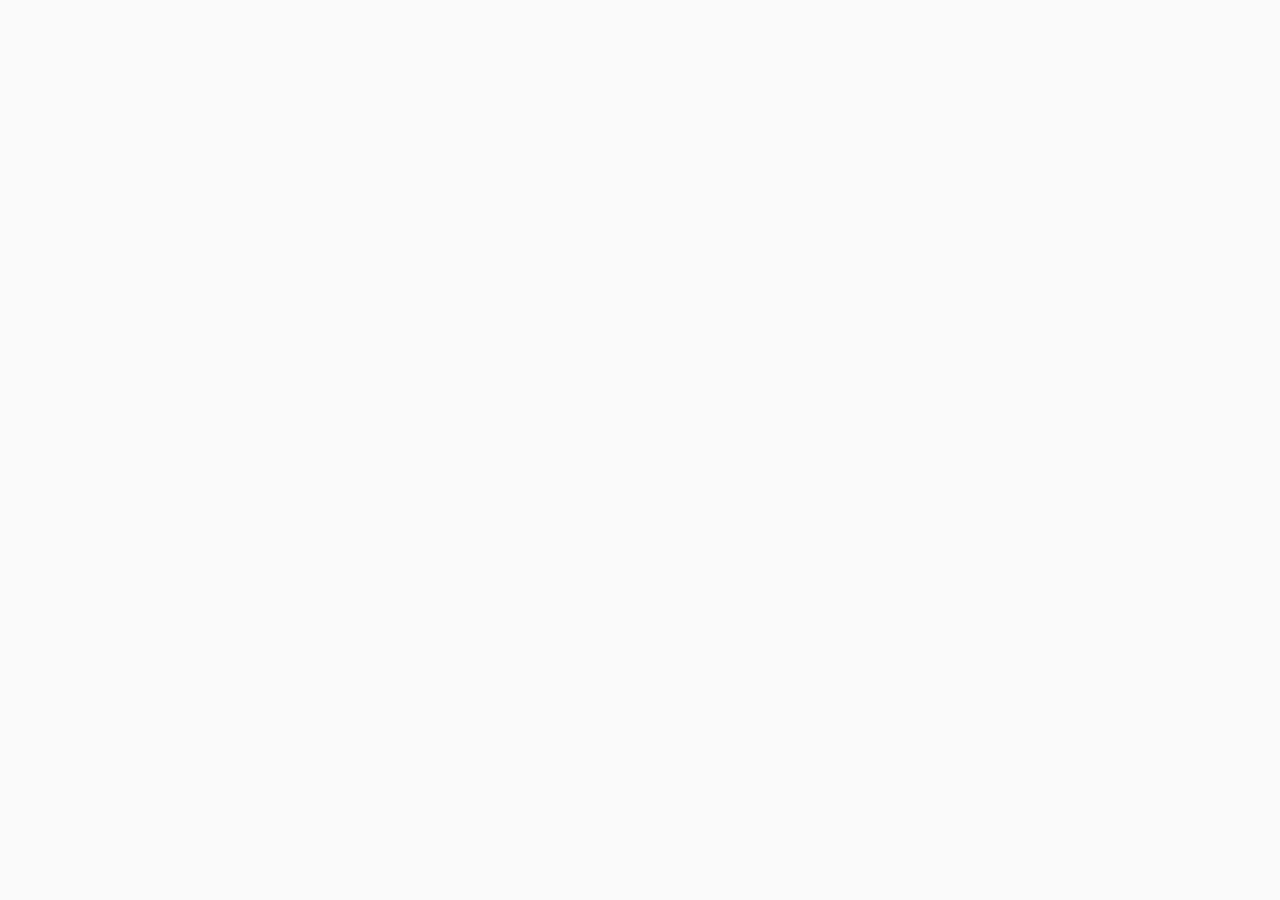
==== index.html @ 14405b1c "Update index.html" ====
<!DOCTYPE html>
<html lang="en">
<head>
    <meta charset="UTF-8">
    <meta name="viewport" content="width=device-width, initial-scale=1.0">
    <title>Document</title>
    <link rel="stylesheet" href="style.css">
</head>
<body>
    <div class="container" id="postContainer">
    </div>
    <script src="script.js"></script>

  
 </body>
</html>
---- style.css ----
body {
    font-family: Arial, sans-serif;
    background-color: #fafafa;
    margin: 0;
    padding: 0;
    display: flex;
    justify-content: center;
}

.container {
    width: 600px;
    margin-top: 20px;
}

.post {
    background-color: #fff;
    border: 1px solid #dbdbdb;
    margin-bottom: 20px;
    border-radius: 3px;
    overflow: hidden;
}

.post img {
    width: 100%;
    height: auto;
}

.post .description {
    padding: 10px;
}

.post .actions {
    display: flex;
    justify-content: space-between;
    padding: 10px;
    border-top: 1px solid #dbdbdb;
}

.post .actions .likes{
    cursor: pointer;
}
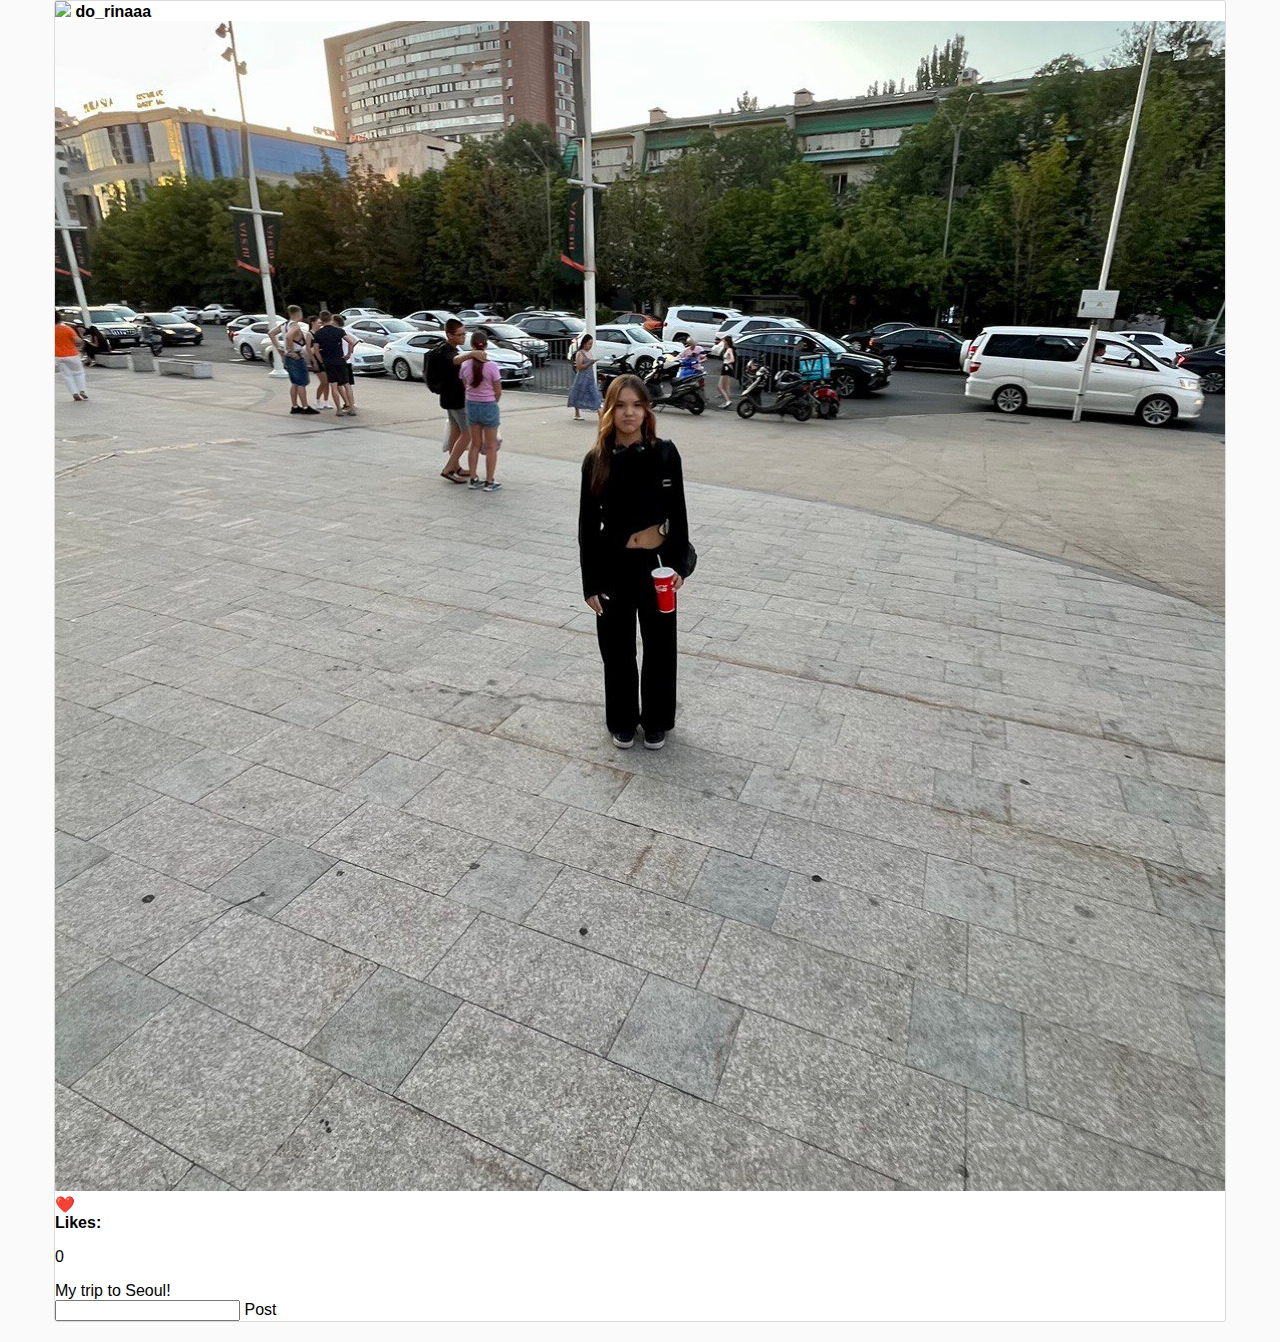
==== commit 0967ae55: "Update index.html" ====
--- a/index.html
+++ b/index.html
@@ -1,18 +1,41 @@
+<!DOCTYPE html> 
+<html lang="en"> 
+<head> 
+    <meta charset="UTF-8"> 
+    <meta name="viewport" content="width=device-width, initial-scale=1.0"> 
+    <title>Document</title> 
+    <link rel="stylesheet" href="style.css"> 
+</head> 
+<body> 
 
+    <section id="posts"> 
+        <div id="postsBox"> 
+            <div id="firstPost" class="post"> 
+                <div class="avaBox"> 
+                    <img id="imgpost" class="ava" src="ava.jpg"> 
+                    <b>do_rinaaa</b> 
+                </div> 
+                <img class="img" src="dasha.jpg"> 
+                 <div class="mtb"> 
+                <a onclick="likes()" class="btn">❤️</a> 
+                <div class="likes">                    
+                    <b class="like"> Likes: </b>
+                    <p id="likeCount">0</p>
+                </div>
+                </div>
 
-<!DOCTYPE html>
-<html lang="en">
-<head>
-    <meta charset="UTF-8">
-    <meta name="viewport" content="width=device-width, initial-scale=1.0">
-    <title>Document</title>
-    <link rel="stylesheet" href="style.css">
-</head>
-<body>
-    <div class="container" id="postContainer">
-    </div>
-    <script src="script.js"></script>
+                <div> 
+                    My trip to Seoul! 
+                </div> 
+                <div class="com">
+                   <input id="comInput" class="fade-in"> 
+                   <c onclick="addComment()" class="btn">Post</c>
+                  
+                </div>
 
-  
- </body>
+            </div>     
+        </div> 
+    </section> 
+    <script src="script.js"></script> 
+</body> 
 </html>
--- a/style.css
+++ b/style.css
@@ -7,10 +7,12 @@
     justify-content: center;
 }
 
+
 .container {
     width: 600px;
     margin-top: 20px;
 }
+
 
 .post {
     background-color: #fff;
@@ -20,14 +22,17 @@
     overflow: hidden;
 }
 
+
 .post img {
     width: 100%;
     height: auto;
 }
 
+
 .post .description {
     padding: 10px;
 }
+
 
 .post .actions {
     display: flex;
@@ -36,6 +41,8 @@
     border-top: 1px solid #dbdbdb;
 }
 
+
 .post .actions .likes{
     cursor: pointer;
 }
+
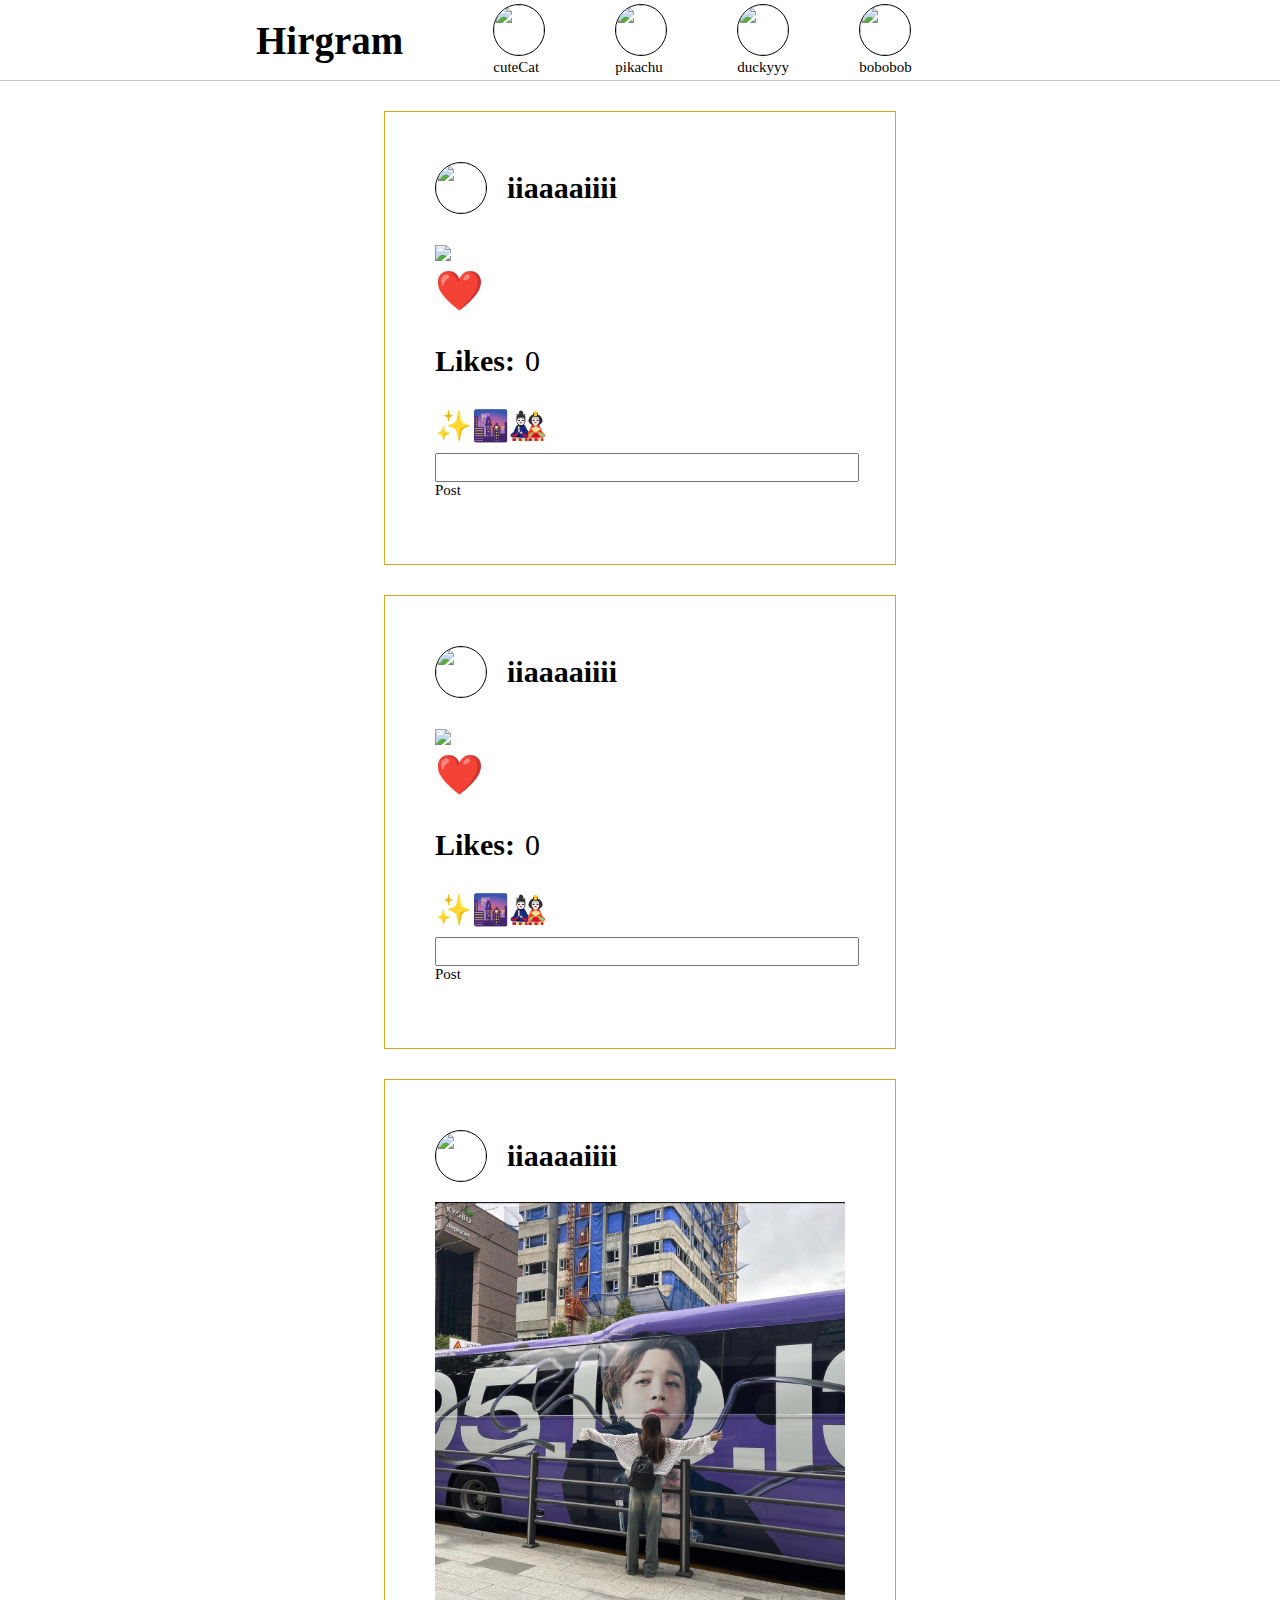
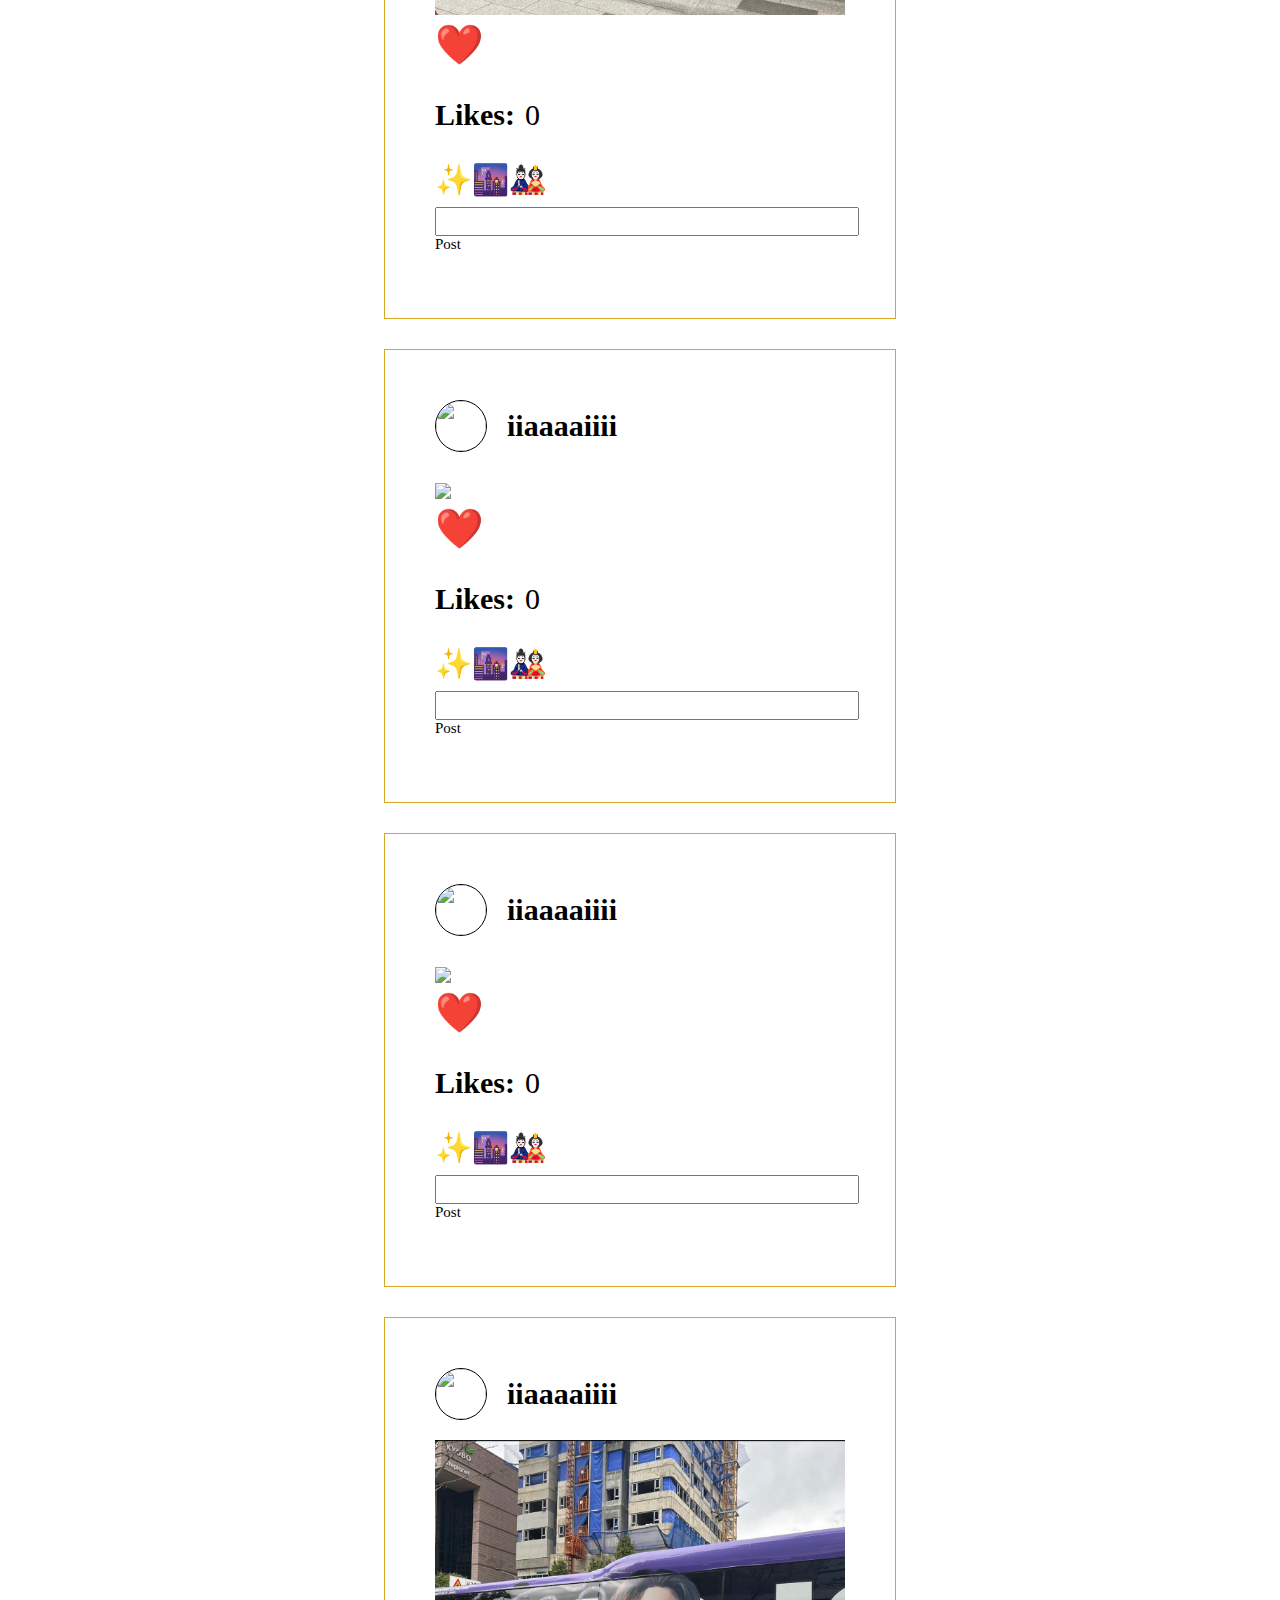
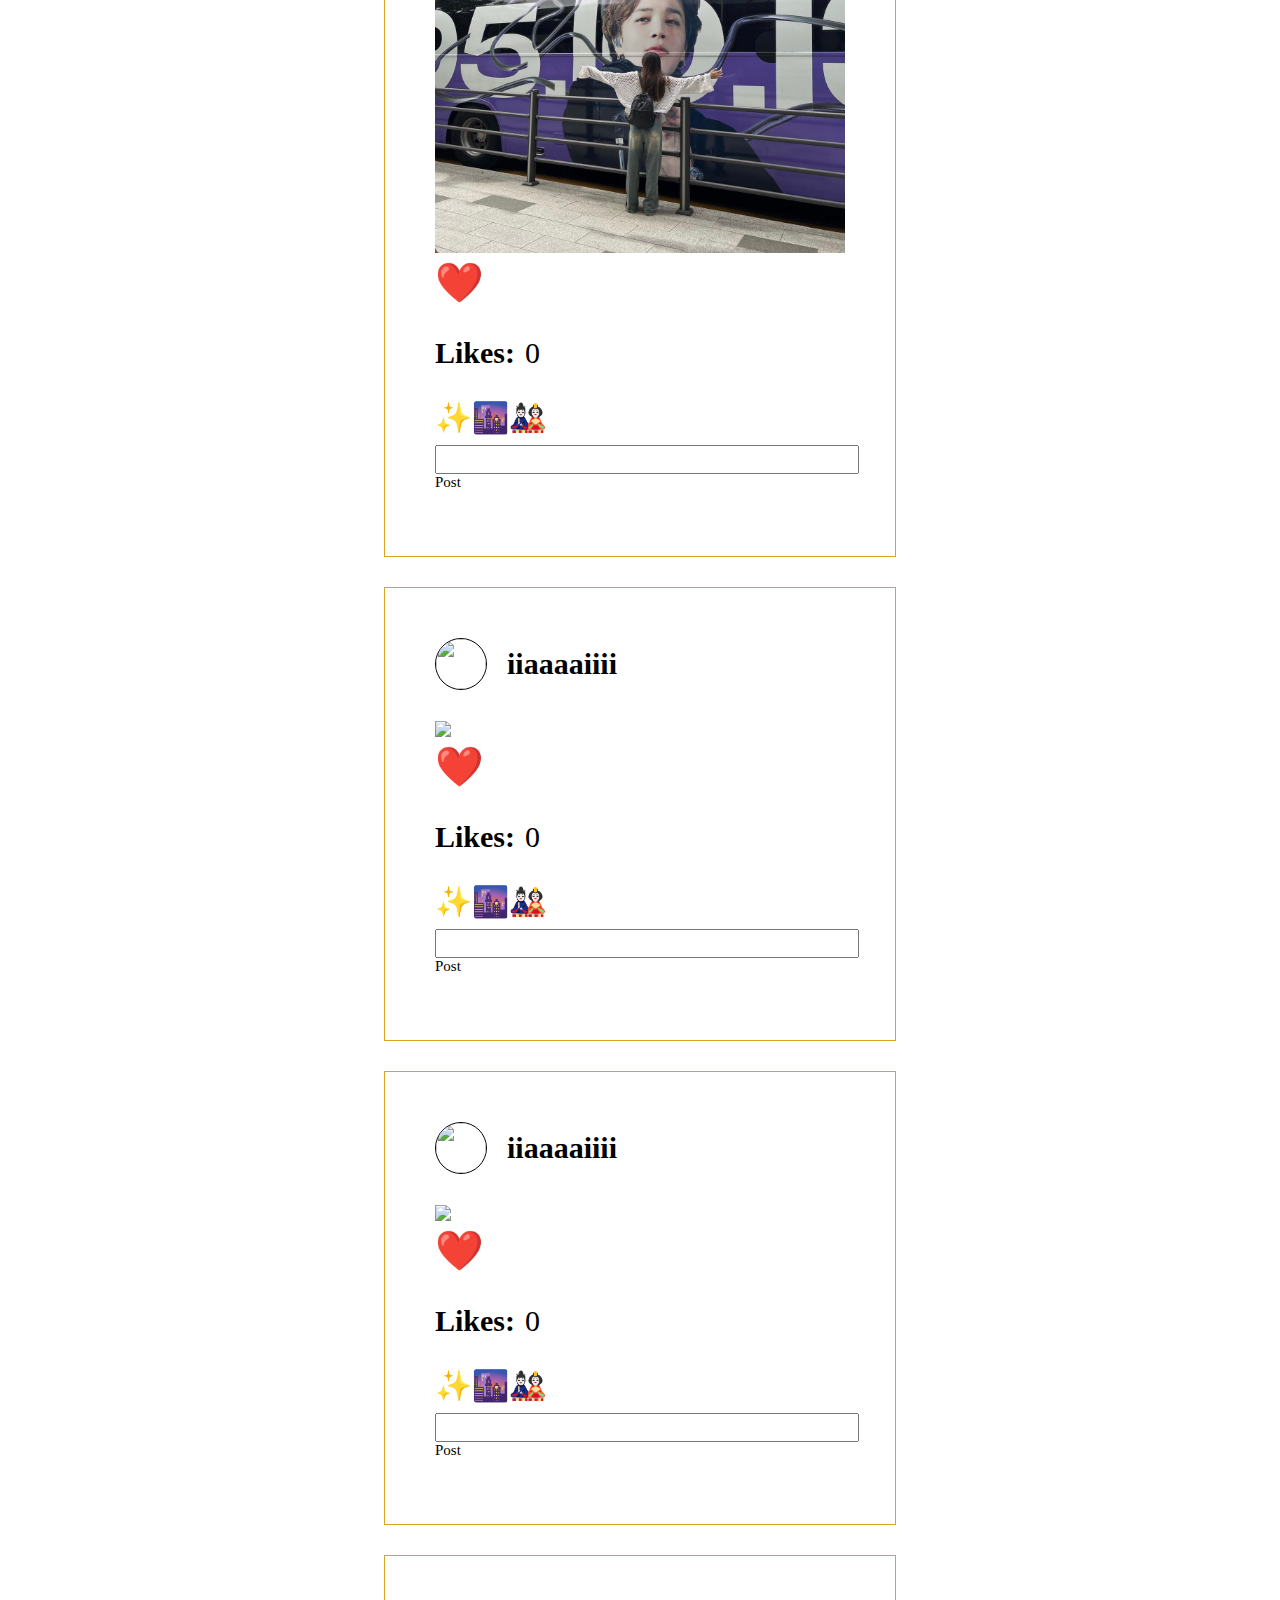
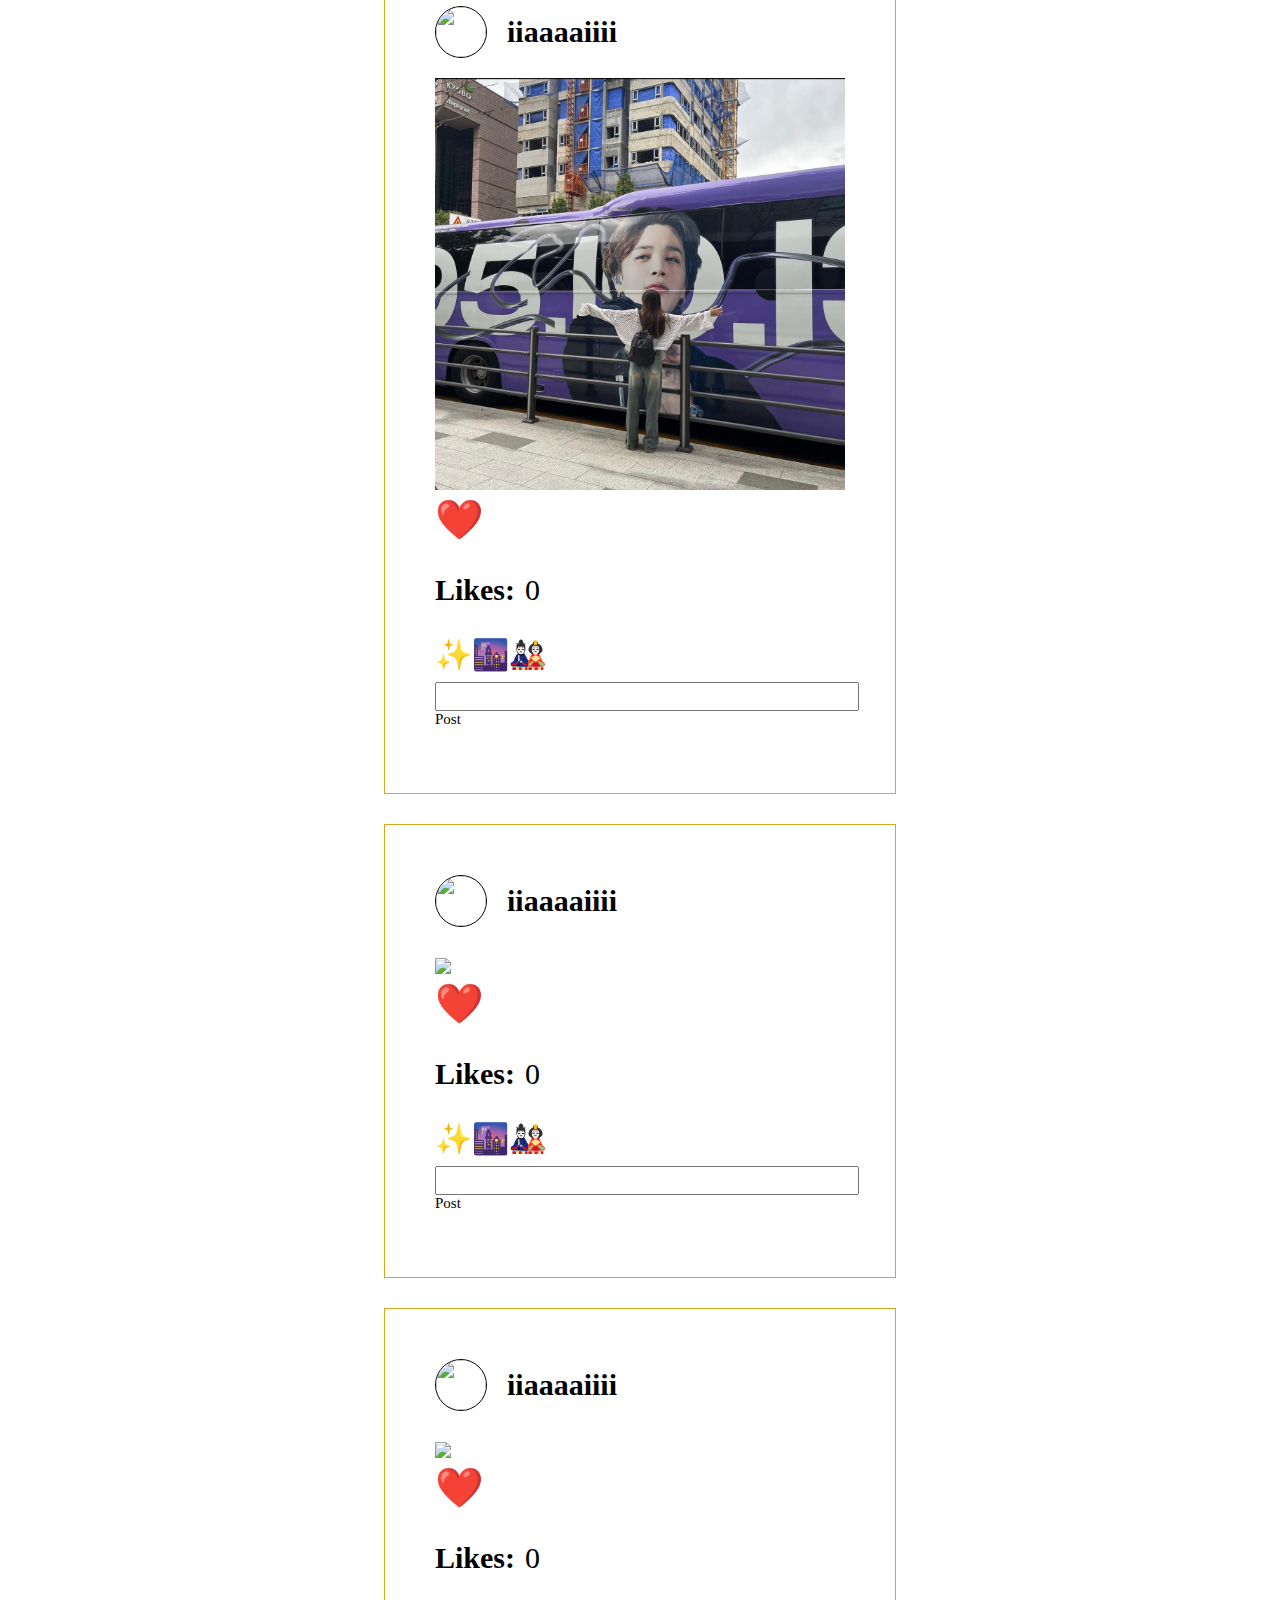
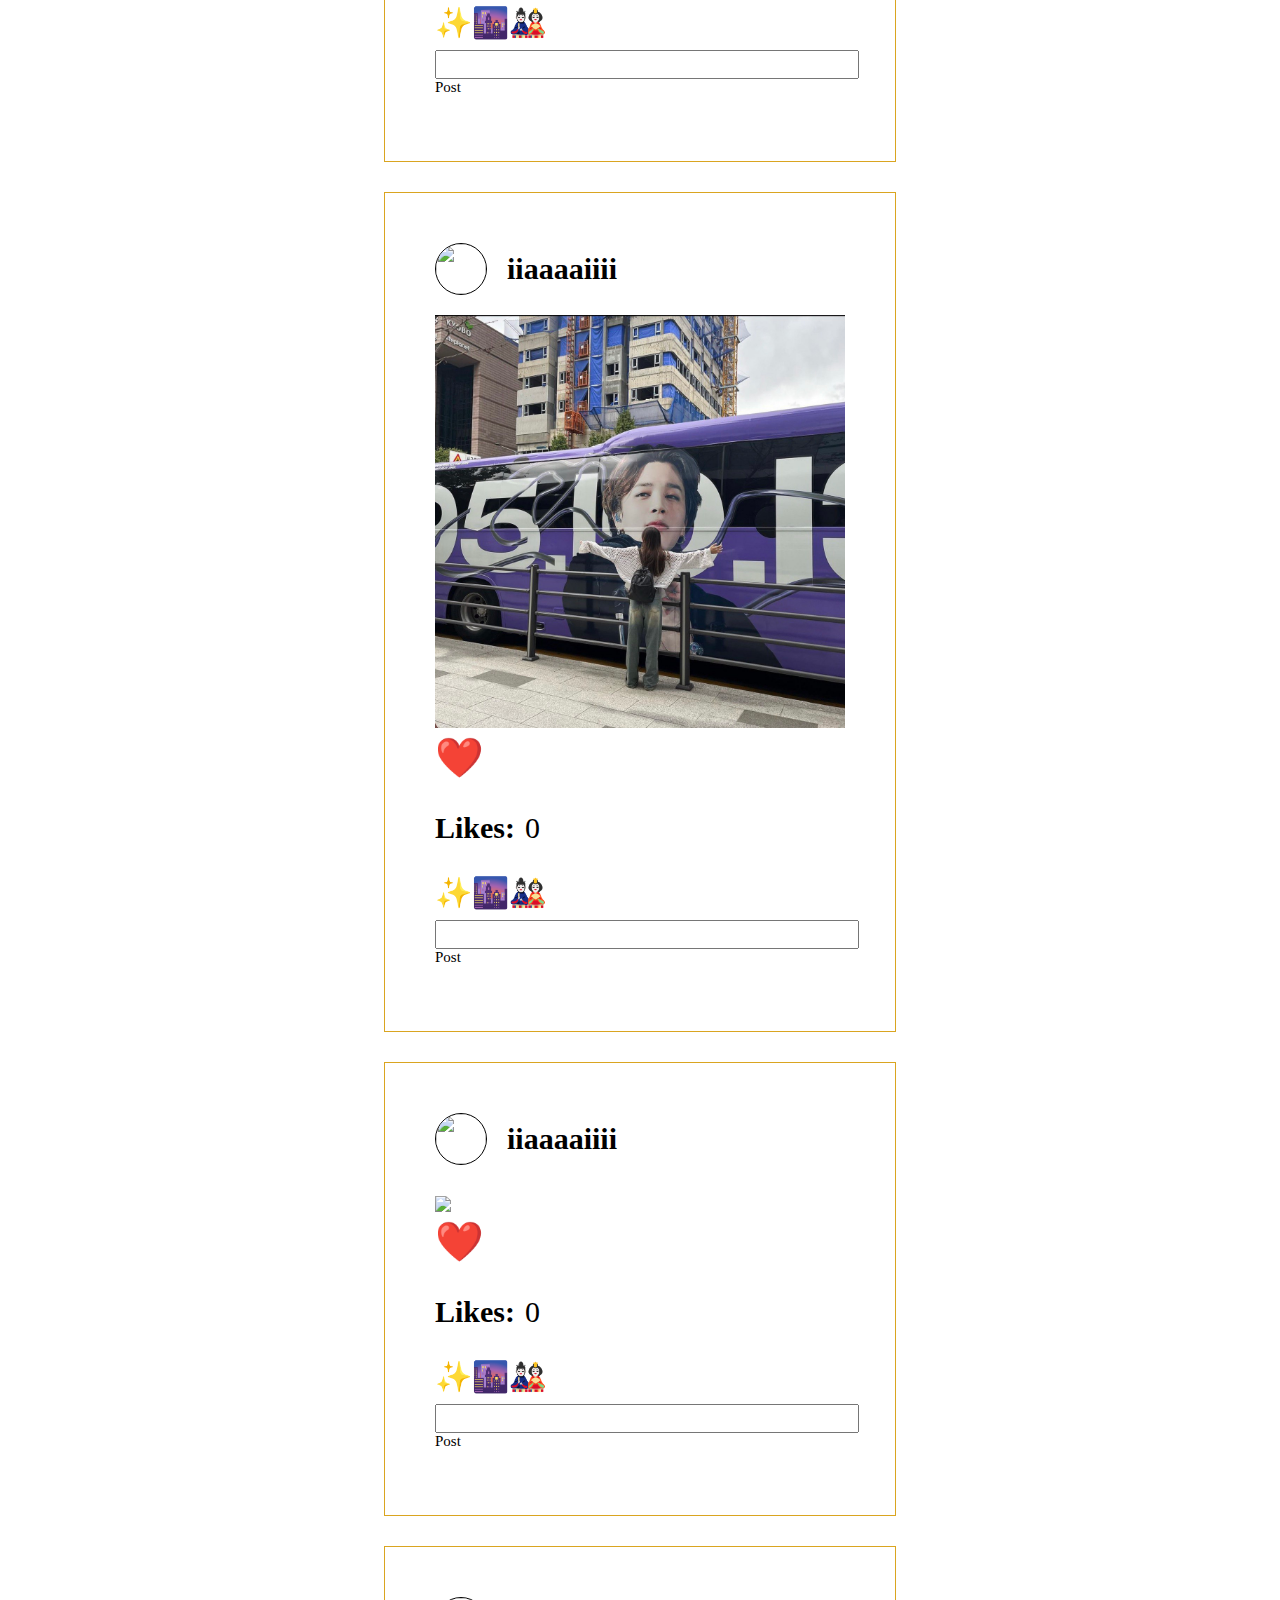
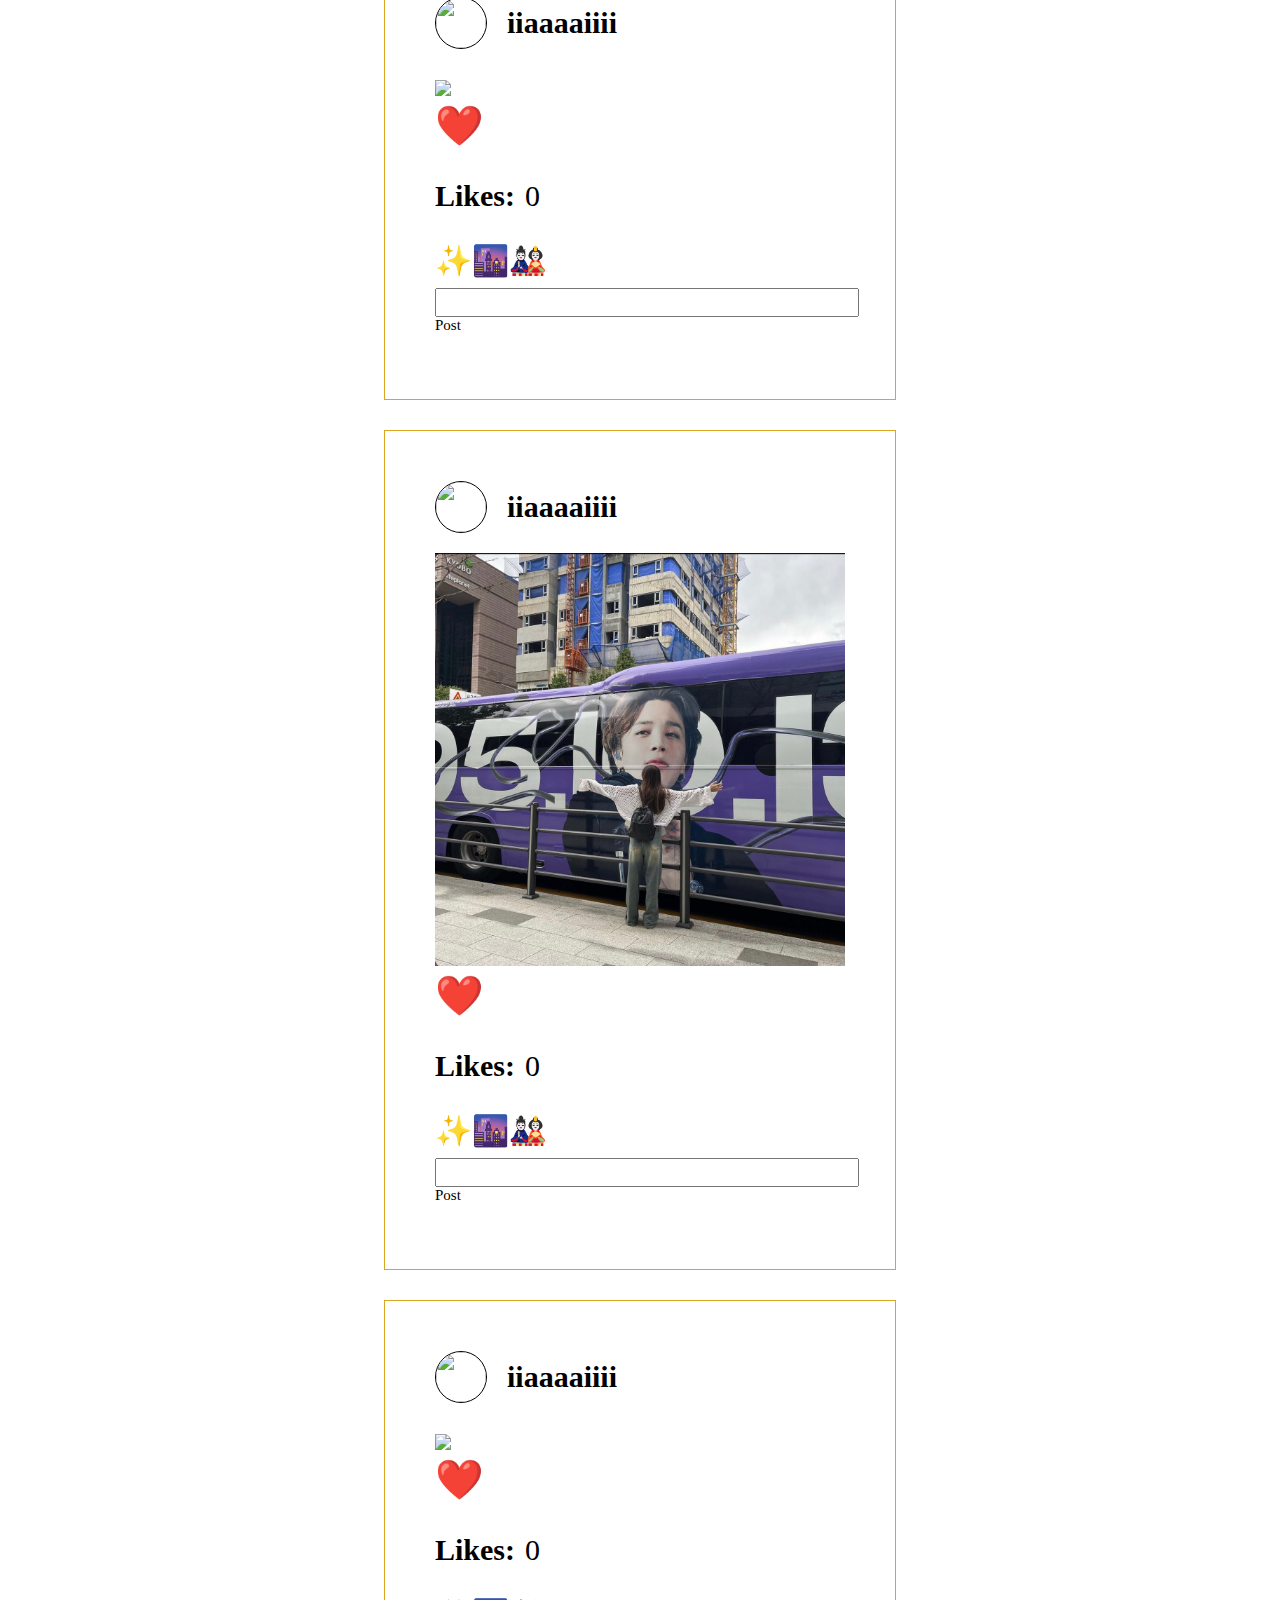
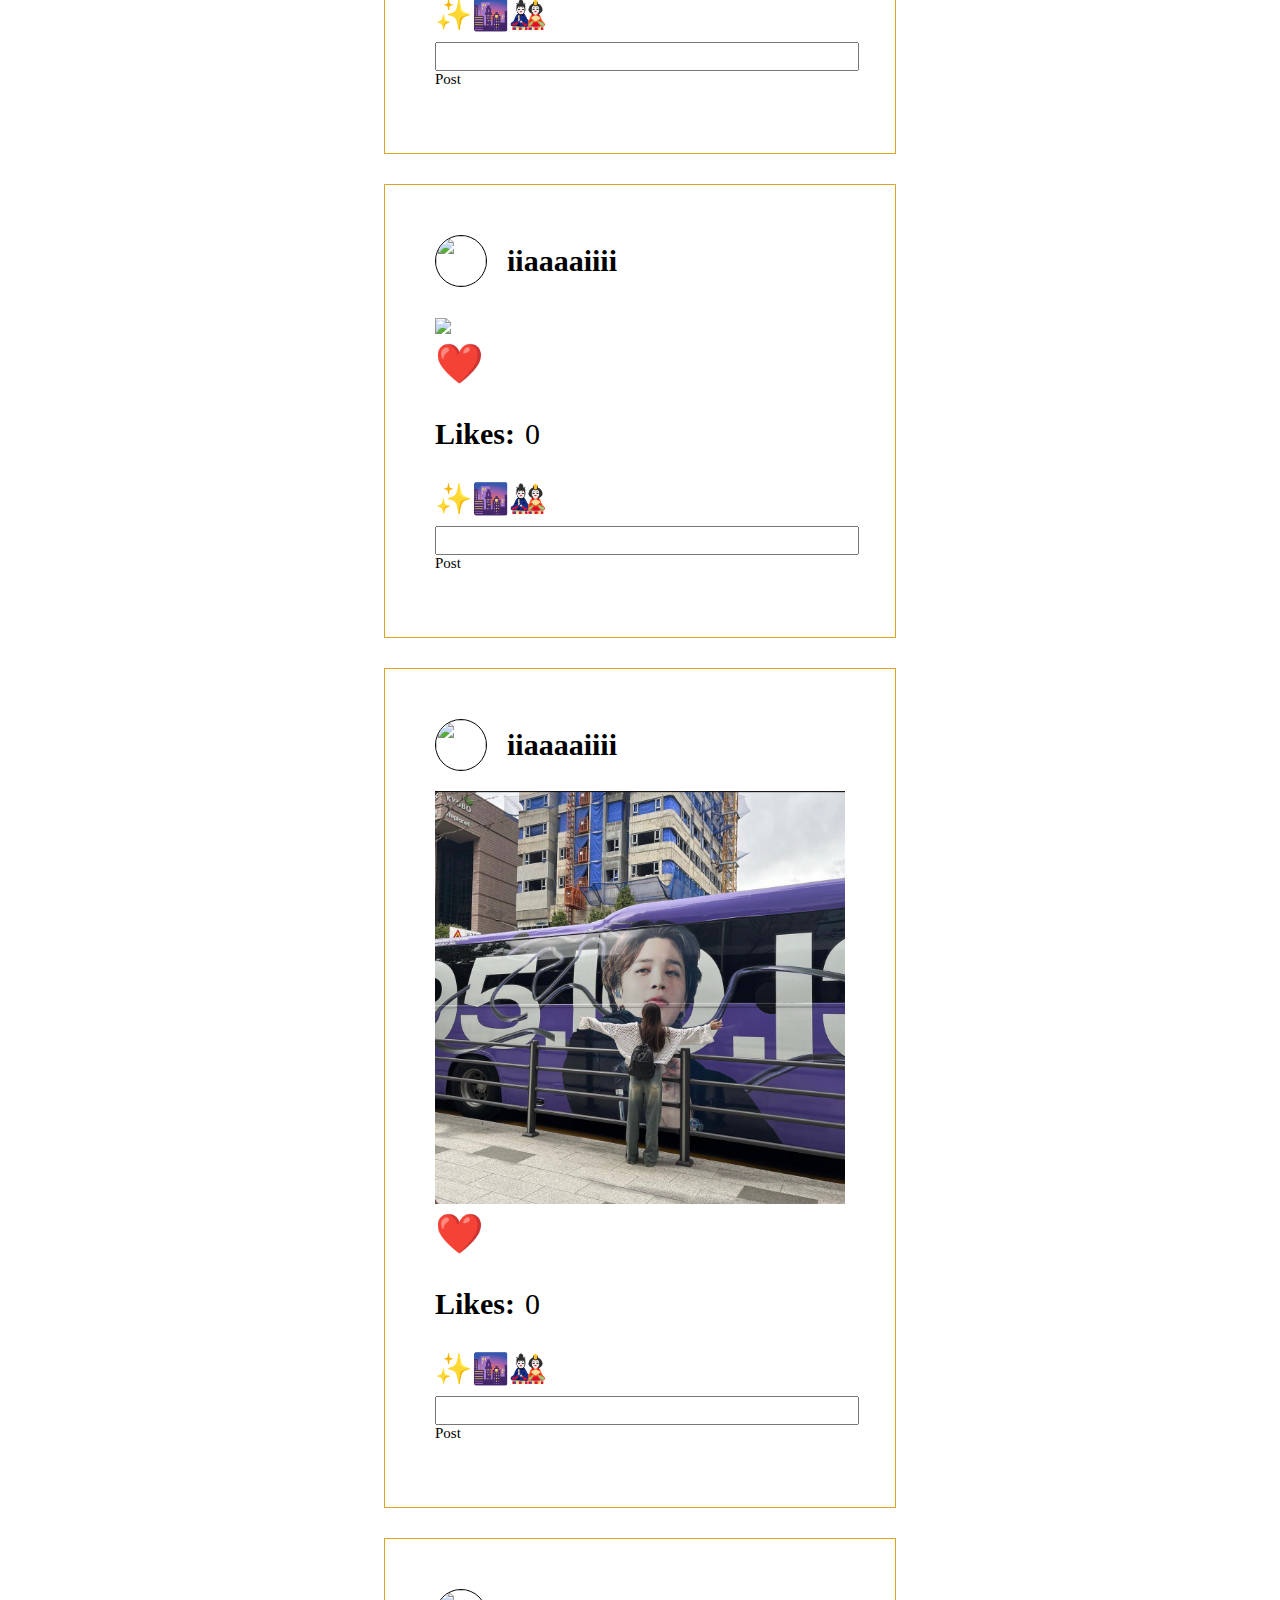
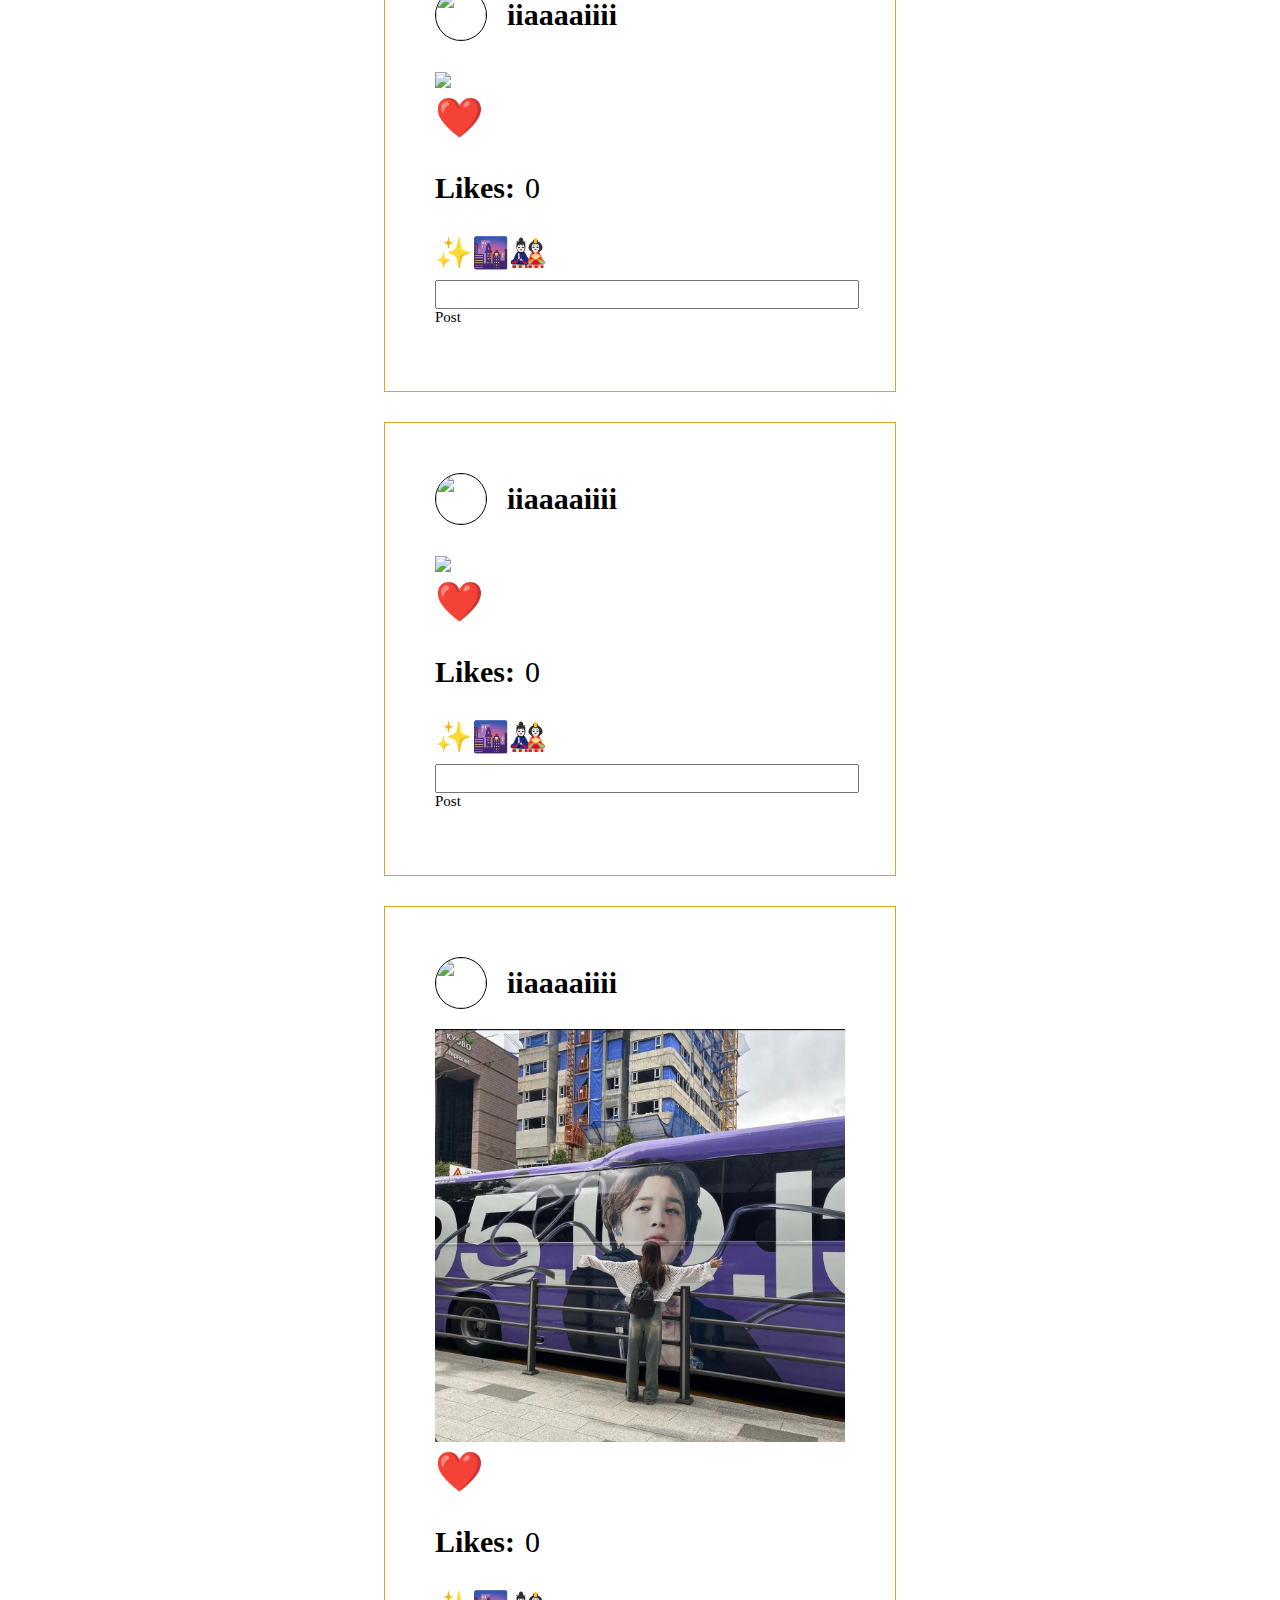
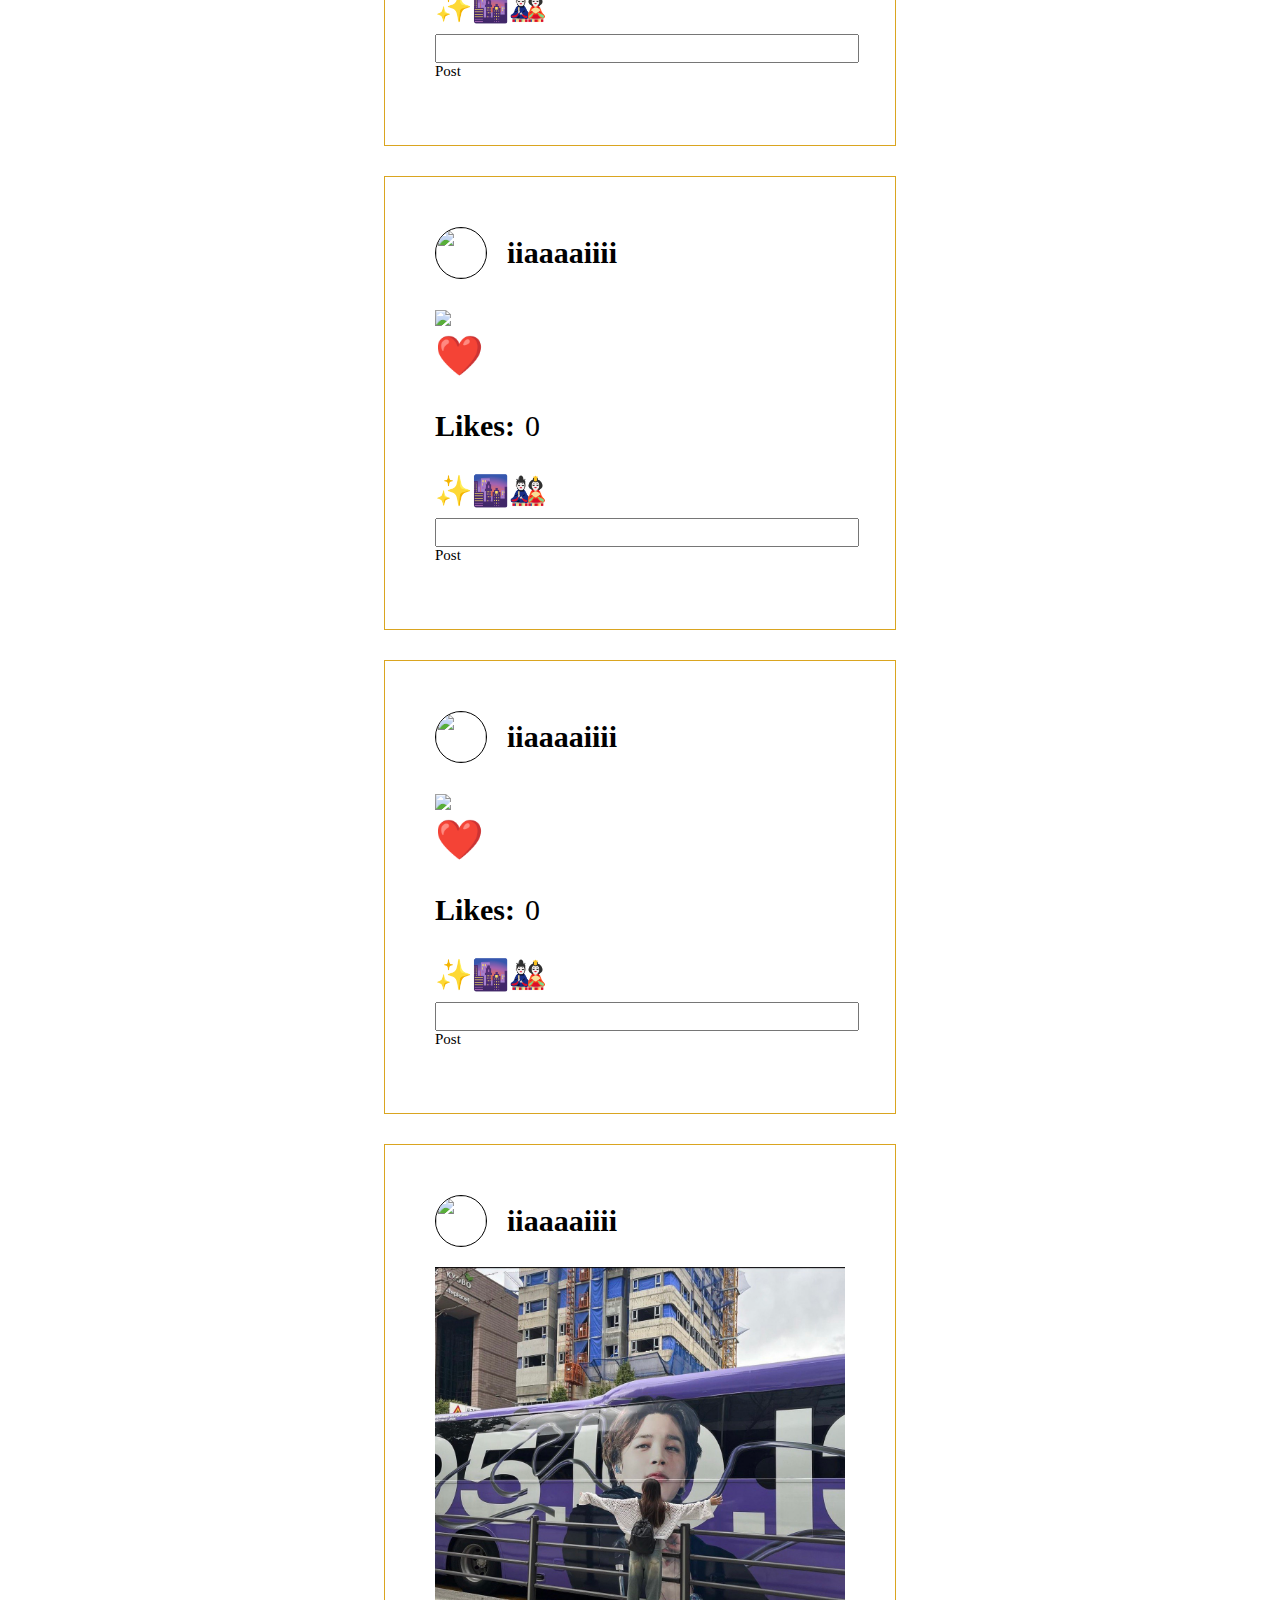
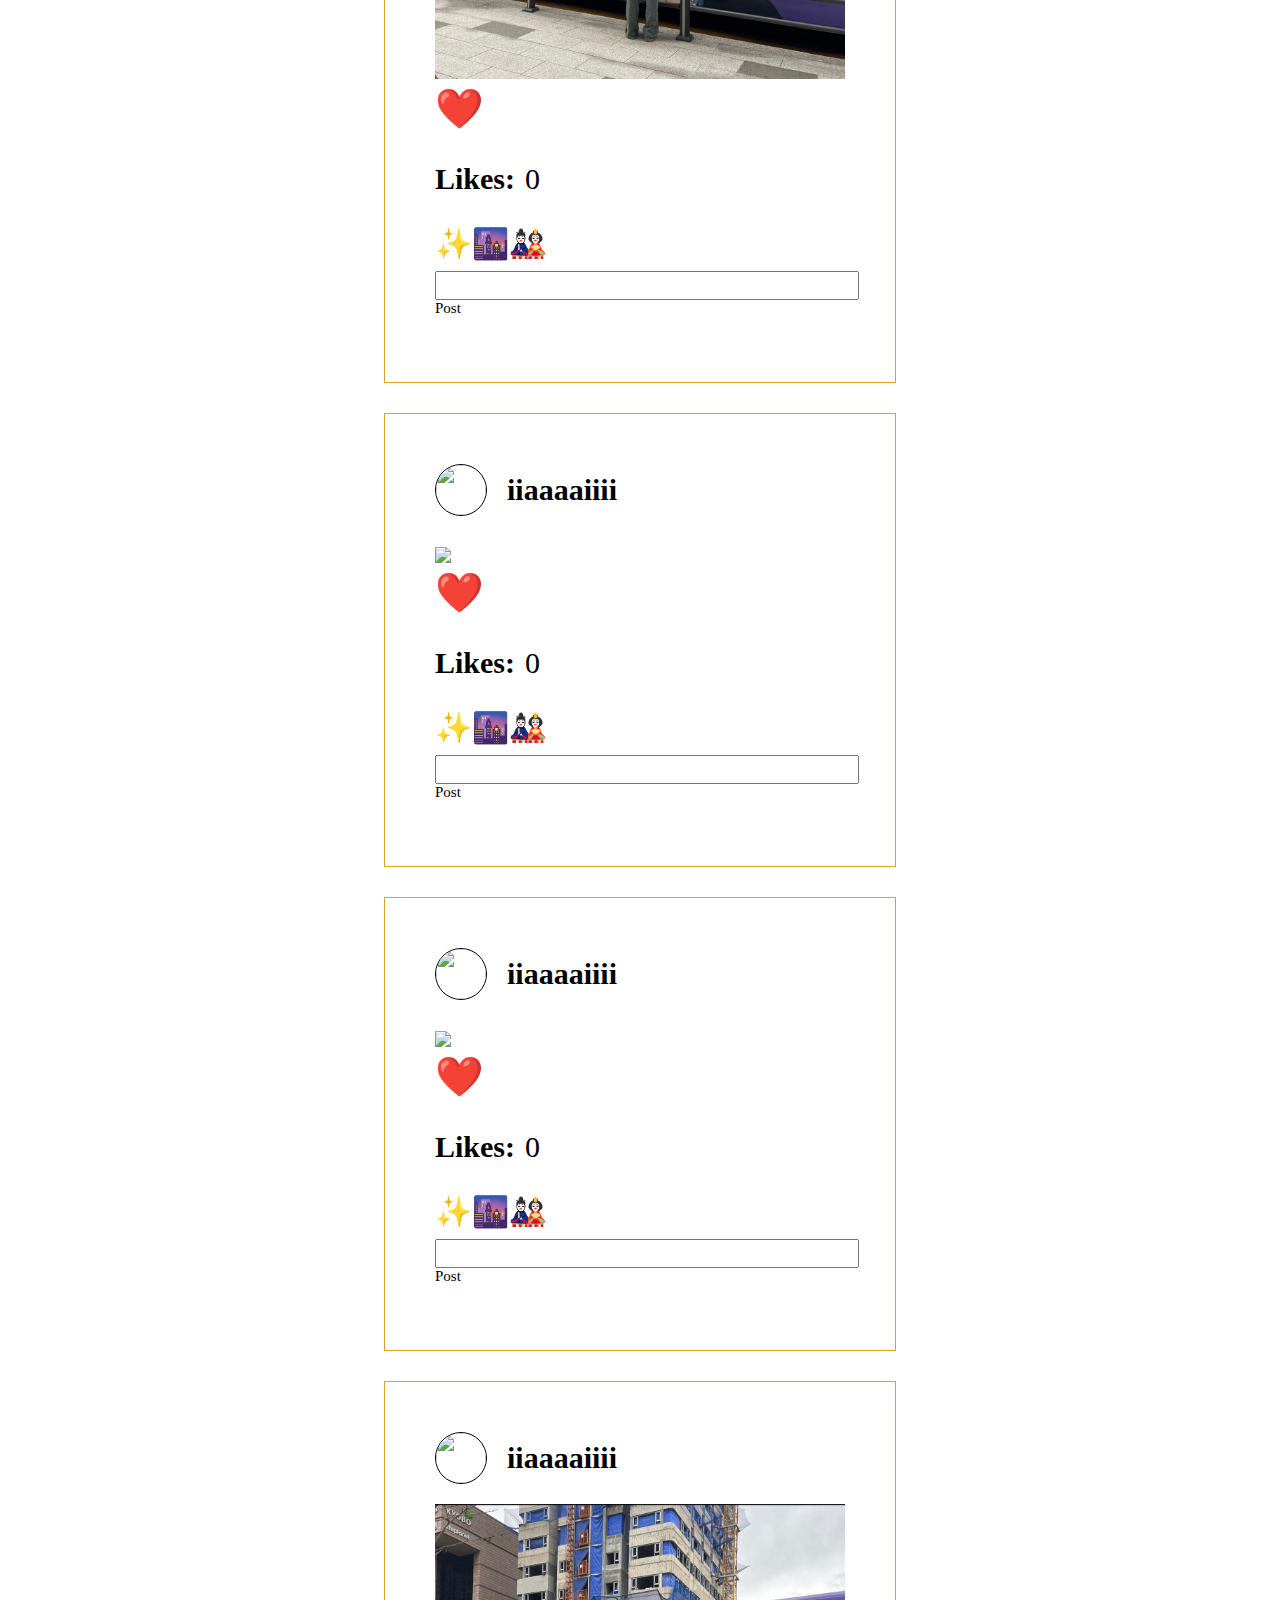
==== commit f5cd56a3: "Update index.html" ====
--- a/index.html
+++ b/index.html
@@ -7,15 +7,33 @@
     <link rel="stylesheet" href="style.css"> 
 </head> 
 <body> 
-
+    <nav> 
+        <a><b>Hirgram</b></a> 
+        <div class="avaBoxStory"> 
+            <img id="imgava" class="ava" src="https://encrypted-tbn0.gstatic.com/images?q=tbn:ANd9GcQywuLszMkIIhnbZmluFnSEvQAlF7JU2BeXzg&s"> 
+              <c>cuteCat</c> 
+        </div>
+         <div class="avaBoxStory"> 
+            <img id="imgava" class="ava" src="https://encrypted-tbn0.gstatic.com/images?q=tbn:ANd9GcR9hd0DpAbUKZiSr8WOOLTeIHB3hwWJsF1T1Q&s"> 
+              <c>pikachu</c> 
+        </div>
+        <div class="avaBoxStory"> 
+            <img id="imgava" class="ava" src="https://encrypted-tbn0.gstatic.com/images?q=tbn:ANd9GcR08exsOmux_tZ14SBcbeHgCuu5pXOsYdgfAg&s"> 
+              <c>duckyyy</c> 
+        </div>
+         <div class="avaBoxStory"> 
+            <img id="imgava" class="ava" src="https://encrypted-tbn0.gstatic.com/images?q=tbn:ANd9GcQ3Uf6e_D047emmaUpNTtQLqX7ZmODsfqlMbg&s"> 
+              <c>bobobob</c> 
+        </div>
+    </nav> 
     <section id="posts"> 
         <div id="postsBox"> 
             <div id="firstPost" class="post"> 
                 <div class="avaBox"> 
                     <img id="imgpost" class="ava" src="ava.jpg"> 
-                    <b>do_rinaaa</b> 
+                    <b>iiaaaaiiii</b> 
                 </div> 
-                <img class="img" src="dasha.jpg"> 
+                <img class="img" src="pic1.jpg"> 
                  <div class="mtb"> 
                 <a onclick="likes()" class="btn">❤️</a> 
                 <div class="likes">                    
@@ -25,7 +43,7 @@
                 </div>
 
                 <div> 
-                    My trip to Seoul! 
+                    ✨🌆🎎 
                 </div> 
                 <div class="com">
                    <input id="comInput" class="fade-in"> 
--- a/style.css
+++ b/style.css
@@ -1,48 +1,74 @@
-body {
-    font-family: Arial, sans-serif;
-    background-color: #fafafa;
-    margin: 0;
-    padding: 0;
-    display: flex;
-    justify-content: center;
+body{ 
+    margin: 0; 
+} 
+nav{ 
+    height: 80px; 
+    display: flex; 
+    align-items: center; 
+    border-bottom: 1px solid rgb(198, 198, 198); 
+    padding: 0 20%; 
+} 
+.avaBoxStory{
+    margin: 25px;
+}
+a{ 
+    display: flex; 
+    align-self: center; 
+    width: auto; 
+    font-size: 39px; 
+    margin-right: 65px;
+} 
+c{
+    display: flex; 
+    align-text: center; 
+    width: auto; 
+    font-size: 15px; 
+}
+#posts{ 
+    display: flex; 
+    justify-content: center; 
+} 
+#postsBox{ 
+    width: 40%; 
+     
+} 
+.img{ 
+    width: 100%; 
+} 
+.post{ 
+    font-size: 30px; 
+    border: 1px solid goldenrod; 
+    padding: 50px; 
+    margin: 30px 0; 
+} 
+.ava{ 
+    border: 1px solid black;
+    width: 50px; 
+    height: 50px; 
+    border-radius: 100%; 
+    margin-right: 20px; 
+} 
+.avaBox{ 
+    display: flex; 
+    align-items: center;
+    margin-bottom: 20px;
+} 
+.likes{ 
+    display: flex; 
+    align-items: center; 
+} 
+.like{ 
+    margin-right: 10px; 
 }
 
-
-.container {
-    width: 600px;
-    margin-top: 20px;
+.btn{ 
+    cursor: pointer; 
 }
-
-
-.post {
-    background-color: #fff;
-    border: 1px solid #dbdbdb;
-    margin-bottom: 20px;
-    border-radius: 3px;
-    overflow: hidden;
+.com{
+    margin-bottom: 15px;
 }
-
-
-.post img {
+#comInput{
     width: 100%;
-    height: auto;
+    margin-top: 10px;
+    padding: 5px;
 }
-
-
-.post .description {
-    padding: 10px;
-}
-
-
-.post .actions {
-    display: flex;
-    justify-content: space-between;
-    padding: 10px;
-    border-top: 1px solid #dbdbdb;
-}
-
-
-.post .actions .likes{
-    cursor: pointer;
-}
-
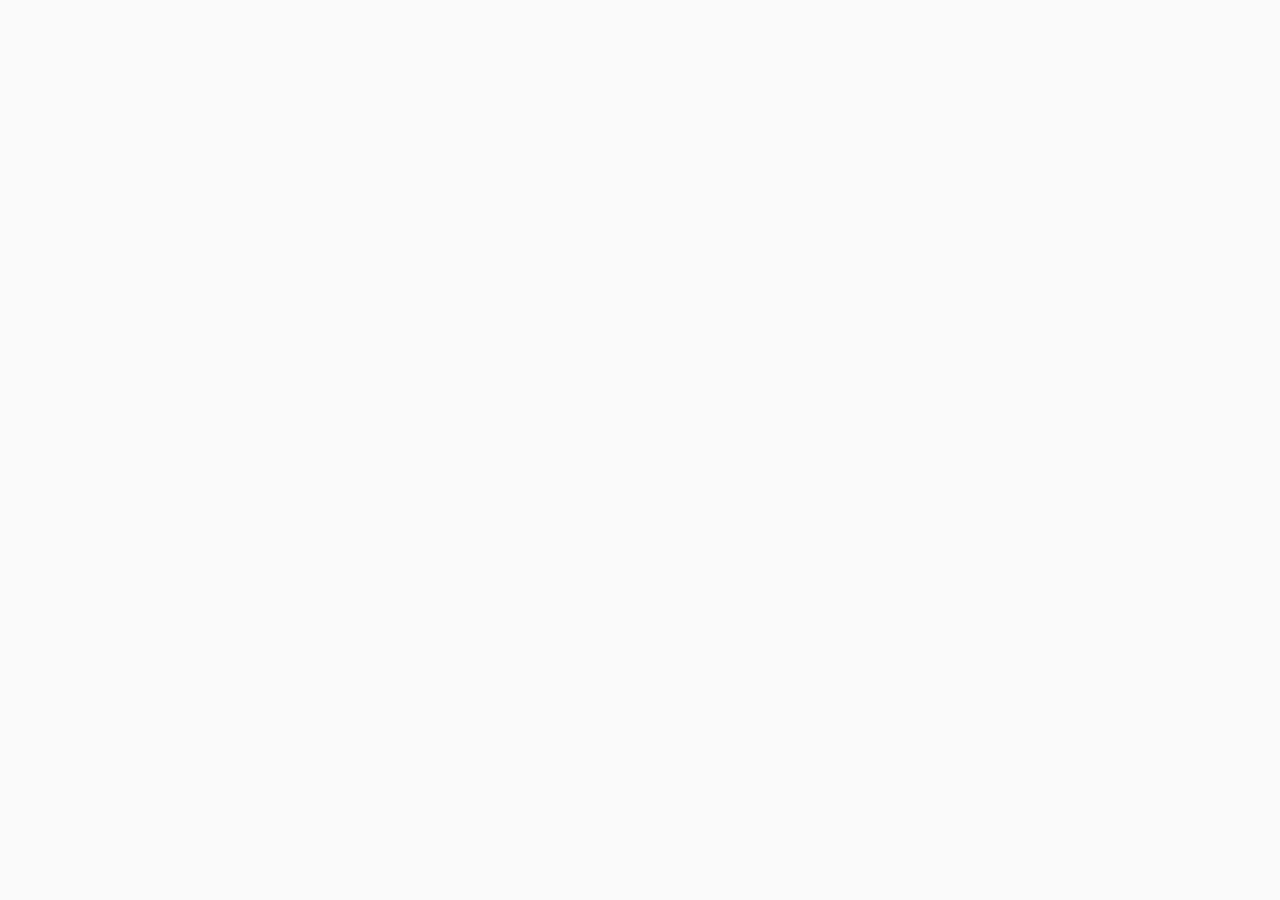
==== commit 3dbac295: "Update index.html" ====
--- a/index.html
+++ b/index.html
@@ -1,59 +1,20 @@
-<!DOCTYPE html> 
-<html lang="en"> 
-<head> 
-    <meta charset="UTF-8"> 
-    <meta name="viewport" content="width=device-width, initial-scale=1.0"> 
-    <title>Document</title> 
-    <link rel="stylesheet" href="style.css"> 
-</head> 
-<body> 
-    <nav> 
-        <a><b>Hirgram</b></a> 
-        <div class="avaBoxStory"> 
-            <img id="imgava" class="ava" src="https://encrypted-tbn0.gstatic.com/images?q=tbn:ANd9GcQywuLszMkIIhnbZmluFnSEvQAlF7JU2BeXzg&s"> 
-              <c>cuteCat</c> 
-        </div>
-         <div class="avaBoxStory"> 
-            <img id="imgava" class="ava" src="https://encrypted-tbn0.gstatic.com/images?q=tbn:ANd9GcR9hd0DpAbUKZiSr8WOOLTeIHB3hwWJsF1T1Q&s"> 
-              <c>pikachu</c> 
-        </div>
-        <div class="avaBoxStory"> 
-            <img id="imgava" class="ava" src="https://encrypted-tbn0.gstatic.com/images?q=tbn:ANd9GcR08exsOmux_tZ14SBcbeHgCuu5pXOsYdgfAg&s"> 
-              <c>duckyyy</c> 
-        </div>
-         <div class="avaBoxStory"> 
-            <img id="imgava" class="ava" src="https://encrypted-tbn0.gstatic.com/images?q=tbn:ANd9GcQ3Uf6e_D047emmaUpNTtQLqX7ZmODsfqlMbg&s"> 
-              <c>bobobob</c> 
-        </div>
-    </nav> 
-    <section id="posts"> 
-        <div id="postsBox"> 
-            <div id="firstPost" class="post"> 
-                <div class="avaBox"> 
-                    <img id="imgpost" class="ava" src="ava.jpg"> 
-                    <b>iiaaaaiiii</b> 
-                </div> 
-                <img class="img" src="pic1.jpg"> 
-                 <div class="mtb"> 
-                <a onclick="likes()" class="btn">❤️</a> 
-                <div class="likes">                    
-                    <b class="like"> Likes: </b>
-                    <p id="likeCount">0</p>
-                </div>
-                </div>
 
-                <div> 
-                    ✨🌆🎎 
-                </div> 
-                <div class="com">
-                   <input id="comInput" class="fade-in"> 
-                   <c onclick="addComment()" class="btn">Post</c>
-                  
-                </div>
 
-            </div>     
-        </div> 
-    </section> 
-    <script src="script.js"></script> 
-</body> 
+<!DOCTYPE html>
+<html lang="en">
+<head>
+    <meta charset="UTF-8">
+    <meta name="viewport" content="width=device-width, initial-scale=1.0">
+    <title>Document</title>
+    <link rel="stylesheet" href="stylei.css">
+</head>
+<body>
+    <div class="container" id="postContainer">
+        <!-- JavaScript will append posts here -->
+    </div>
+    <script src="scripti.js"></script>
+
+
+ 
+ </body>
 </html>
--- a/stylei.css
+++ b/stylei.css
@@ -0,0 +1,41 @@
+body {
+    font-family: Arial, sans-serif;
+    background-color: #fafafa;
+    margin: 0;
+    padding: 0;
+    display: flex;
+    justify-content: center;
+}
+
+.container {
+    width: 600px;
+    margin-top: 20px;
+}
+
+.post {
+    background-color: #fff;
+    border: 1px solid #dbdbdb;
+    margin-bottom: 20px;
+    border-radius: 3px;
+    overflow: hidden;
+}
+
+.post img {
+    width: 100%;
+    height: auto;
+}
+
+.post .description {
+    padding: 10px;
+}
+
+.post .actions {
+    display: flex;
+    justify-content: space-between;
+    padding: 10px;
+    border-top: 1px solid #dbdbdb;
+}
+
+.post .actions .likes{
+    cursor: pointer;
+}
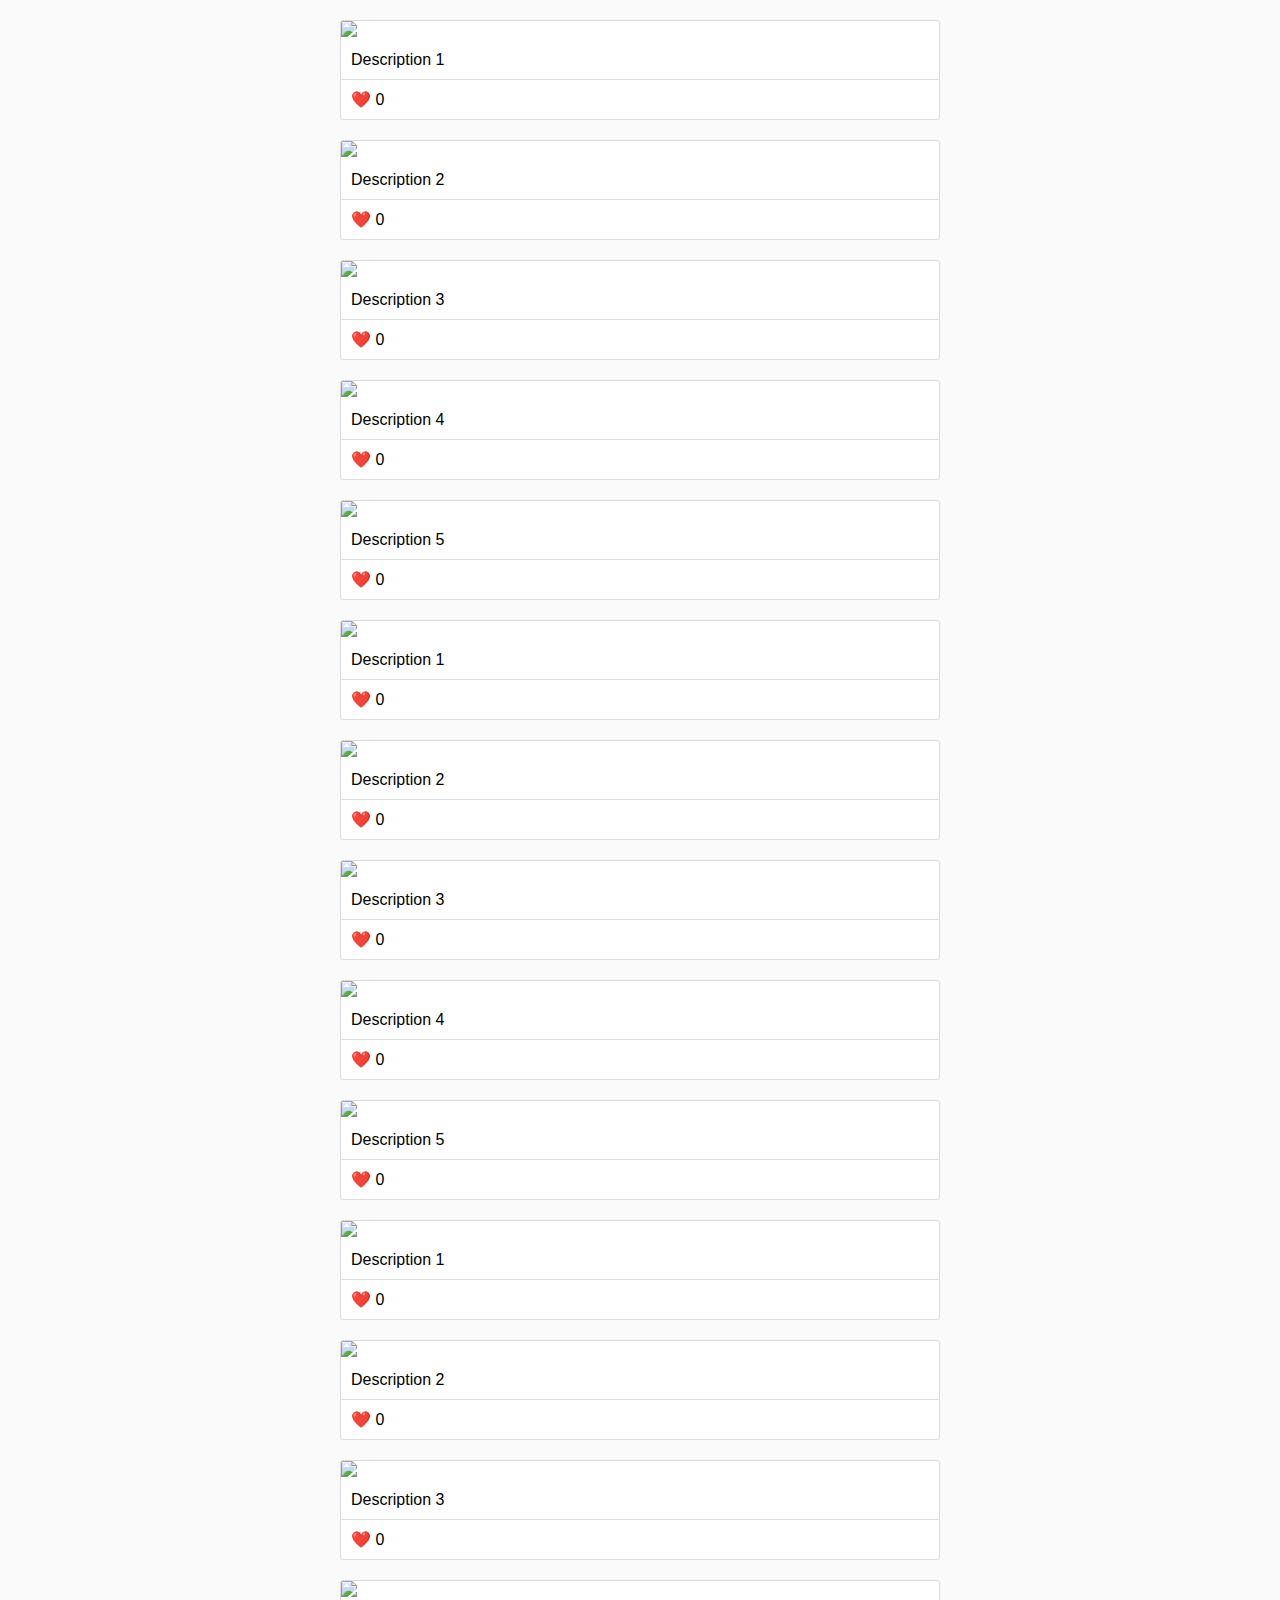
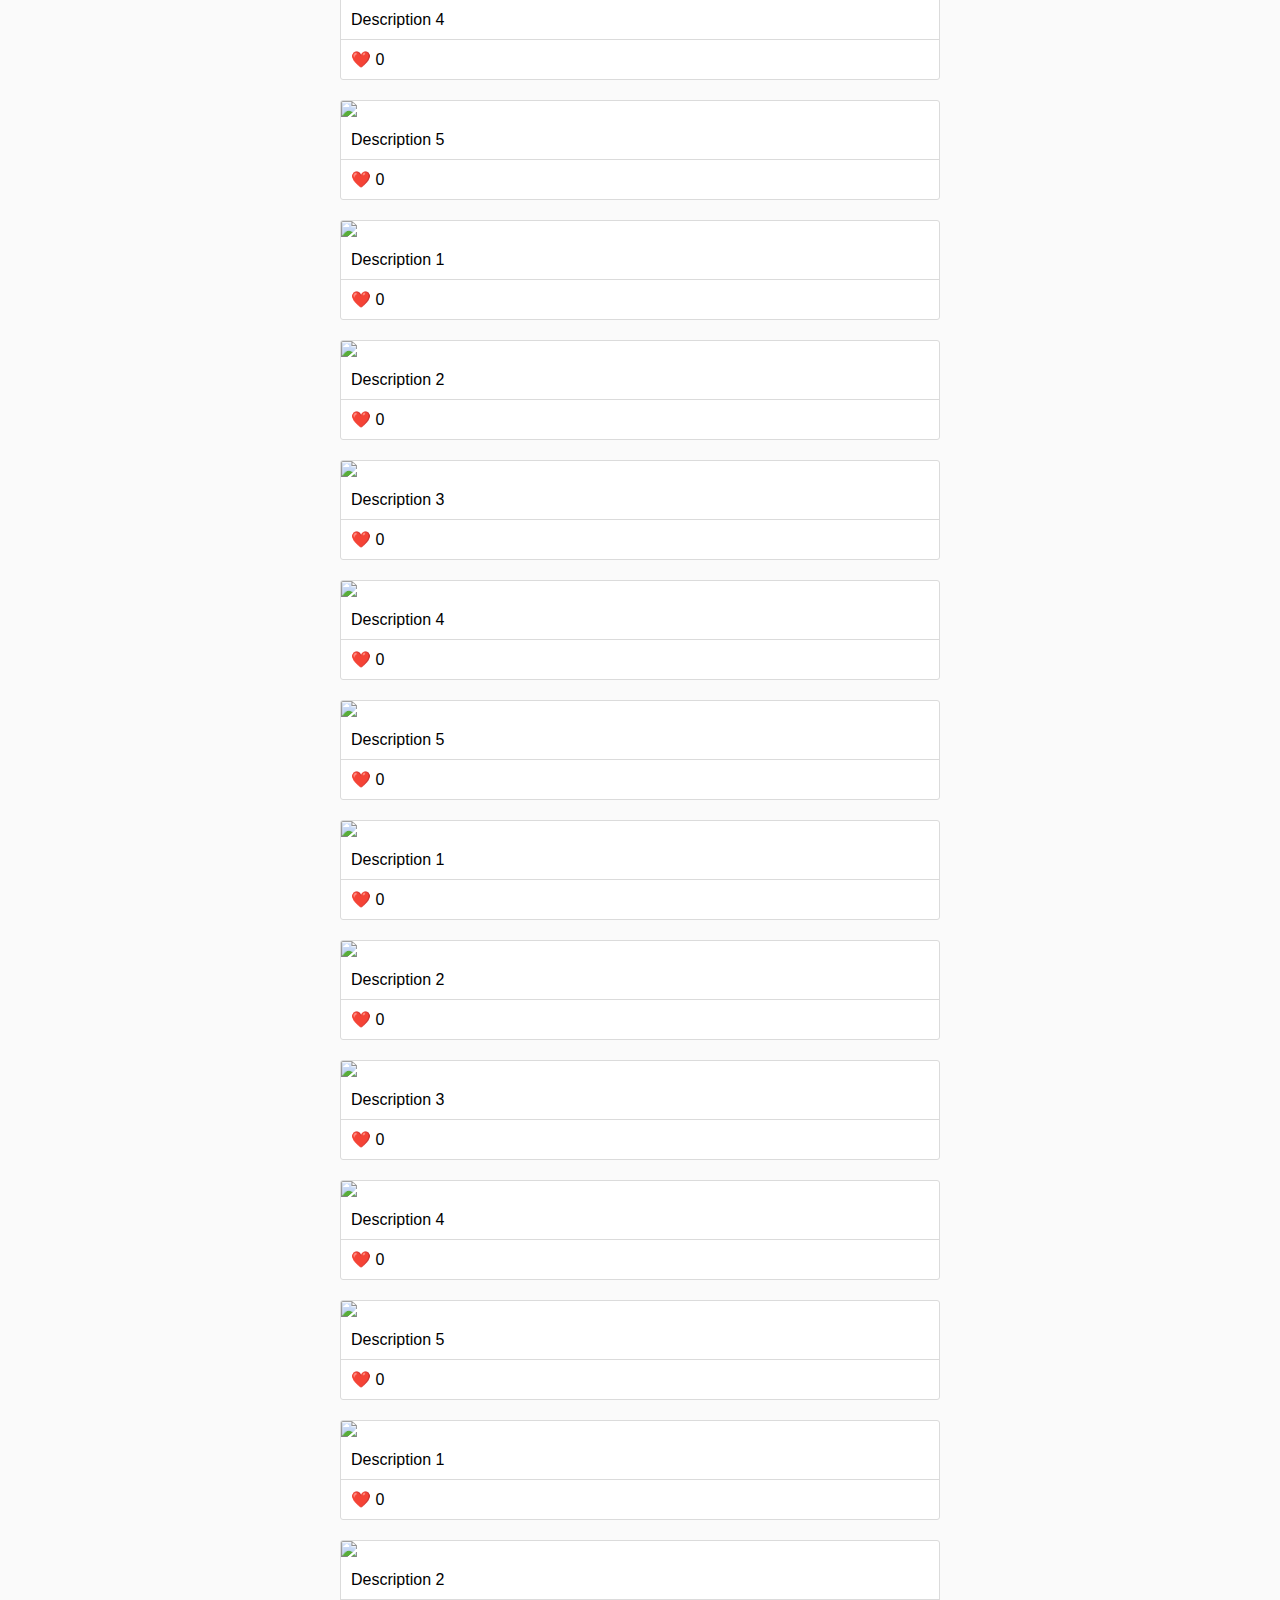
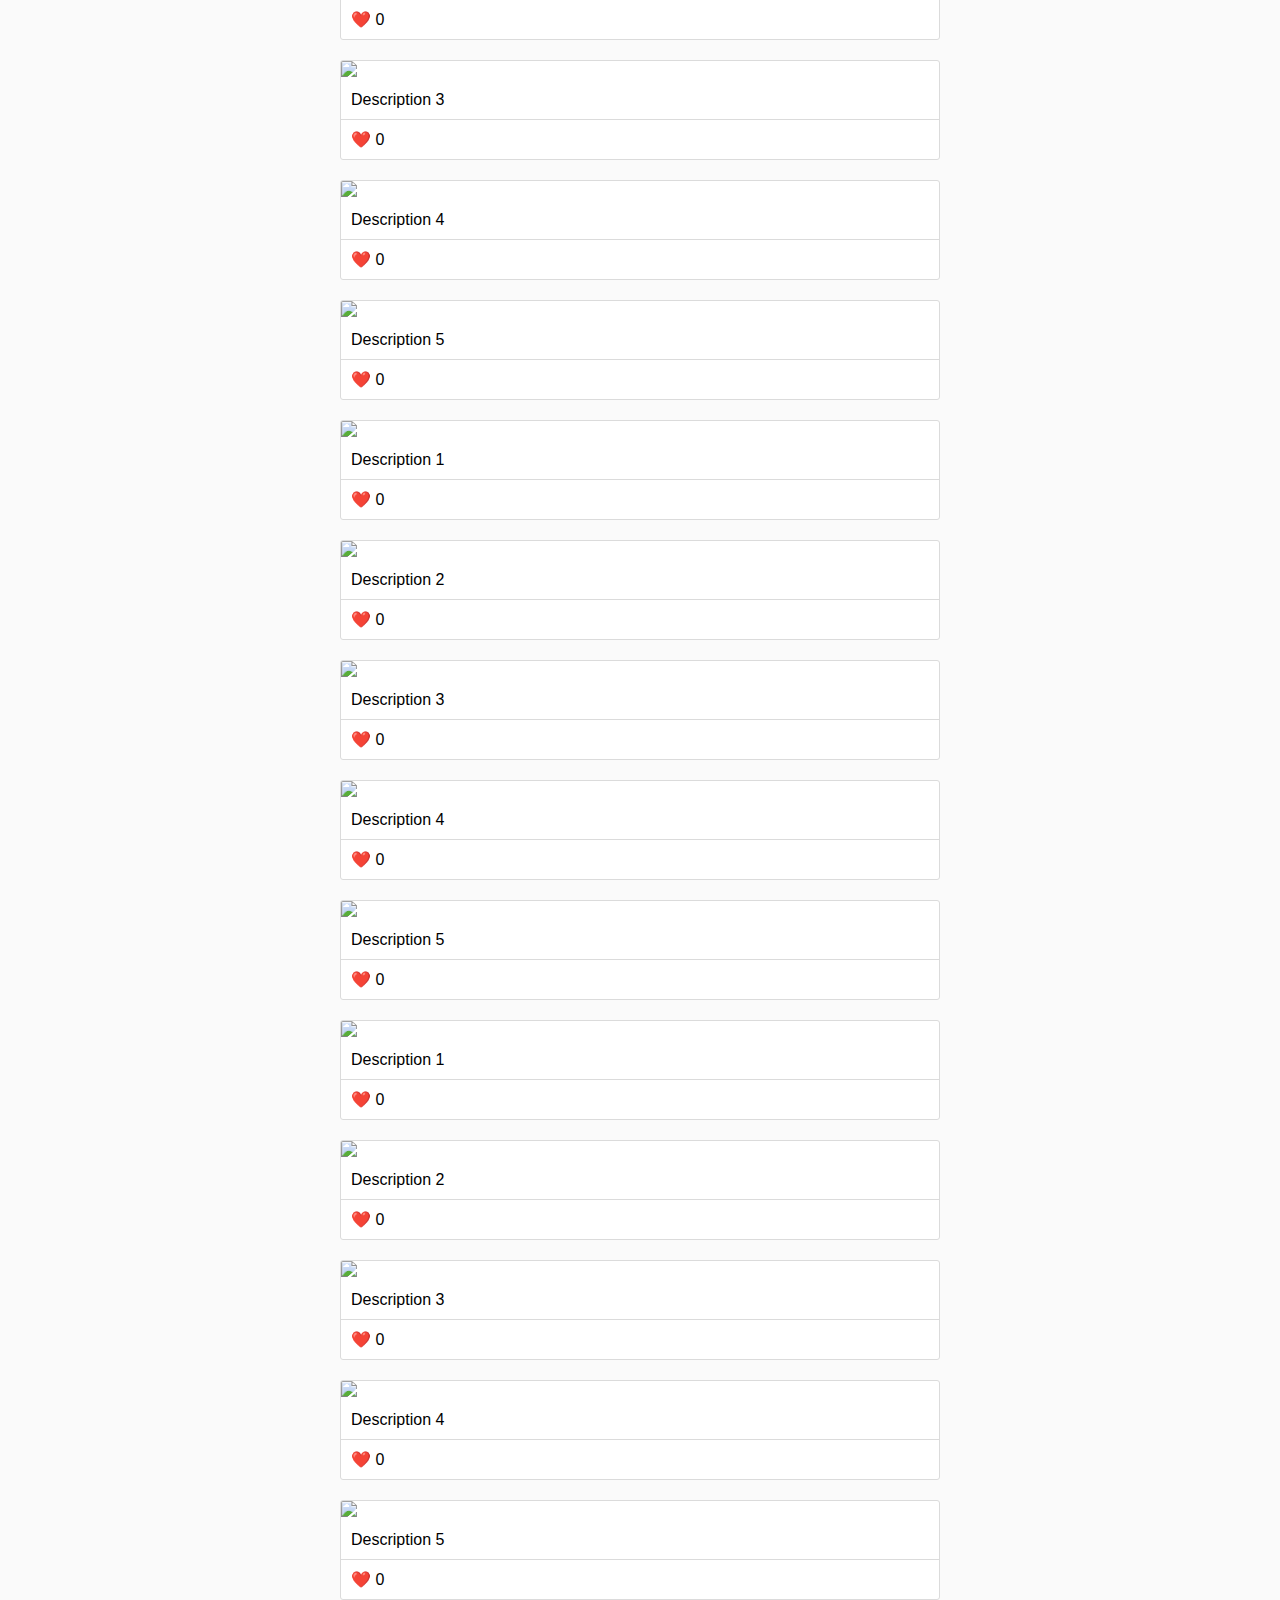
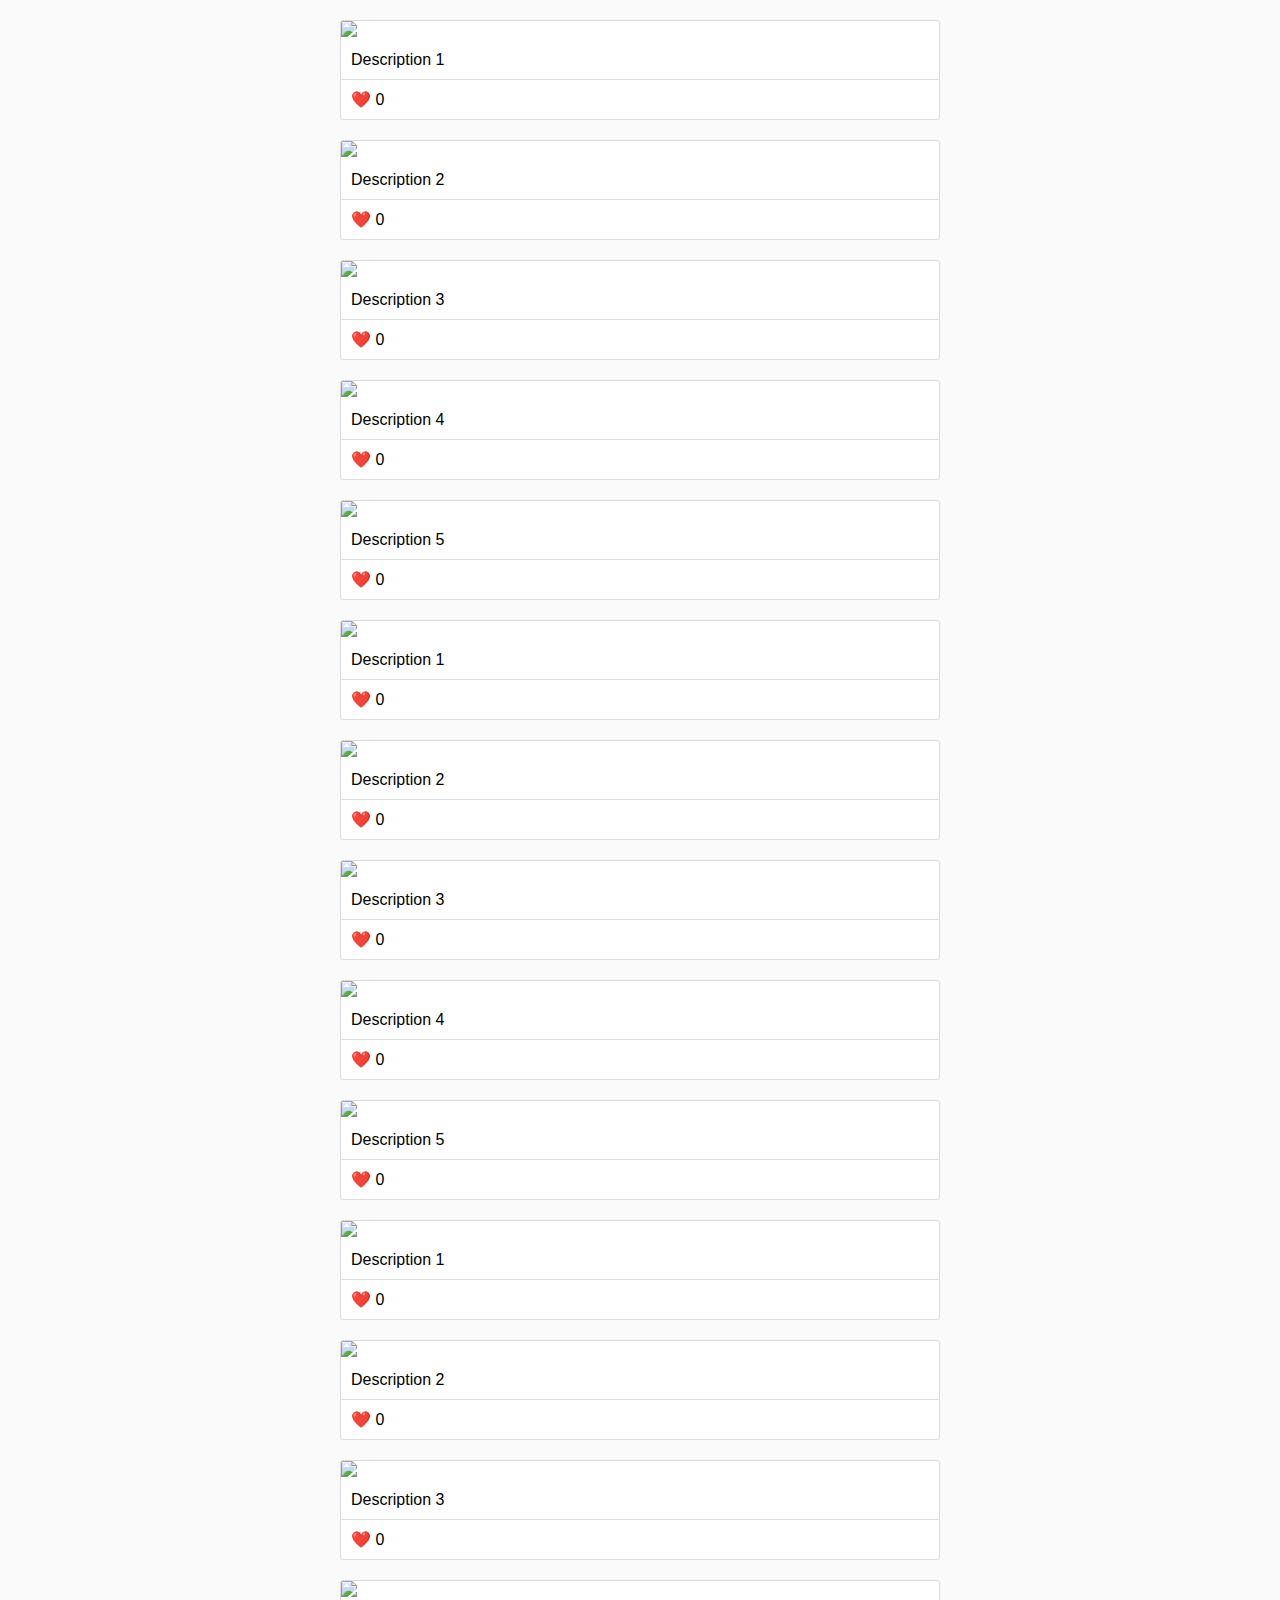
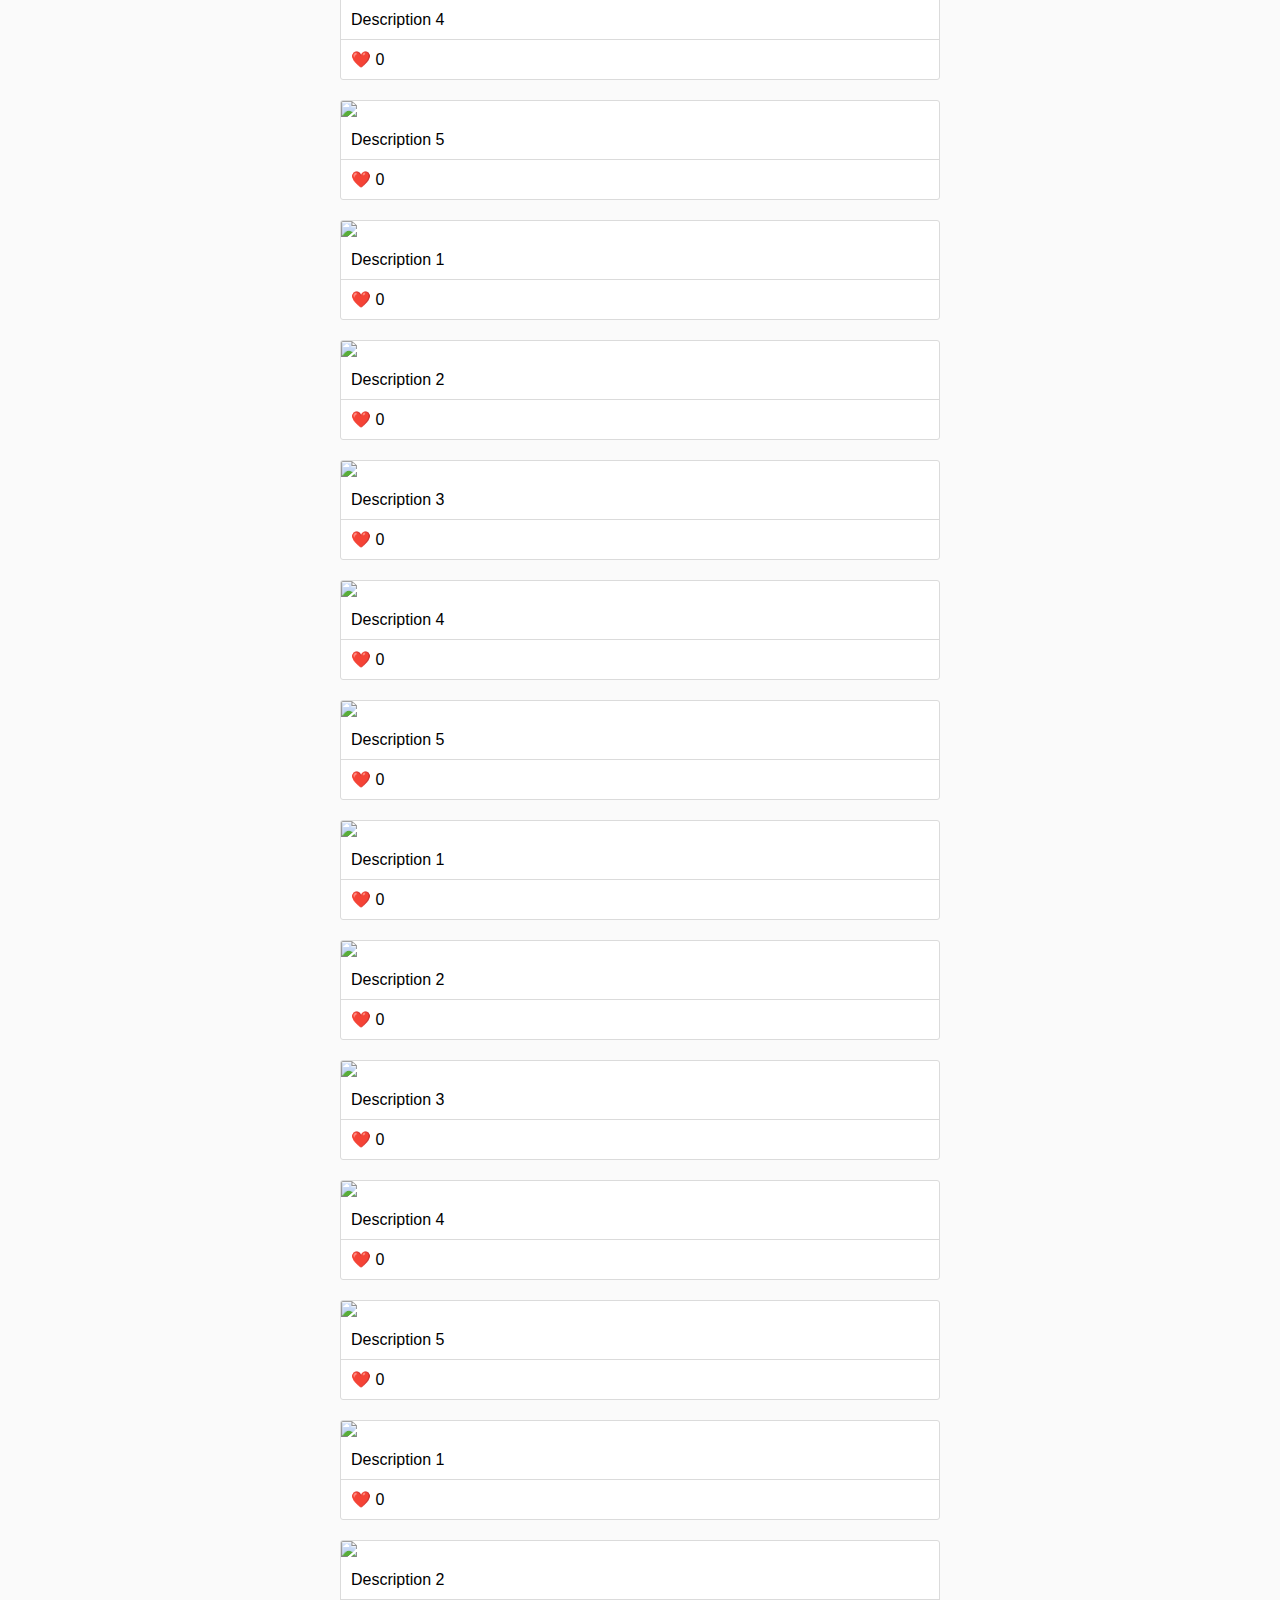
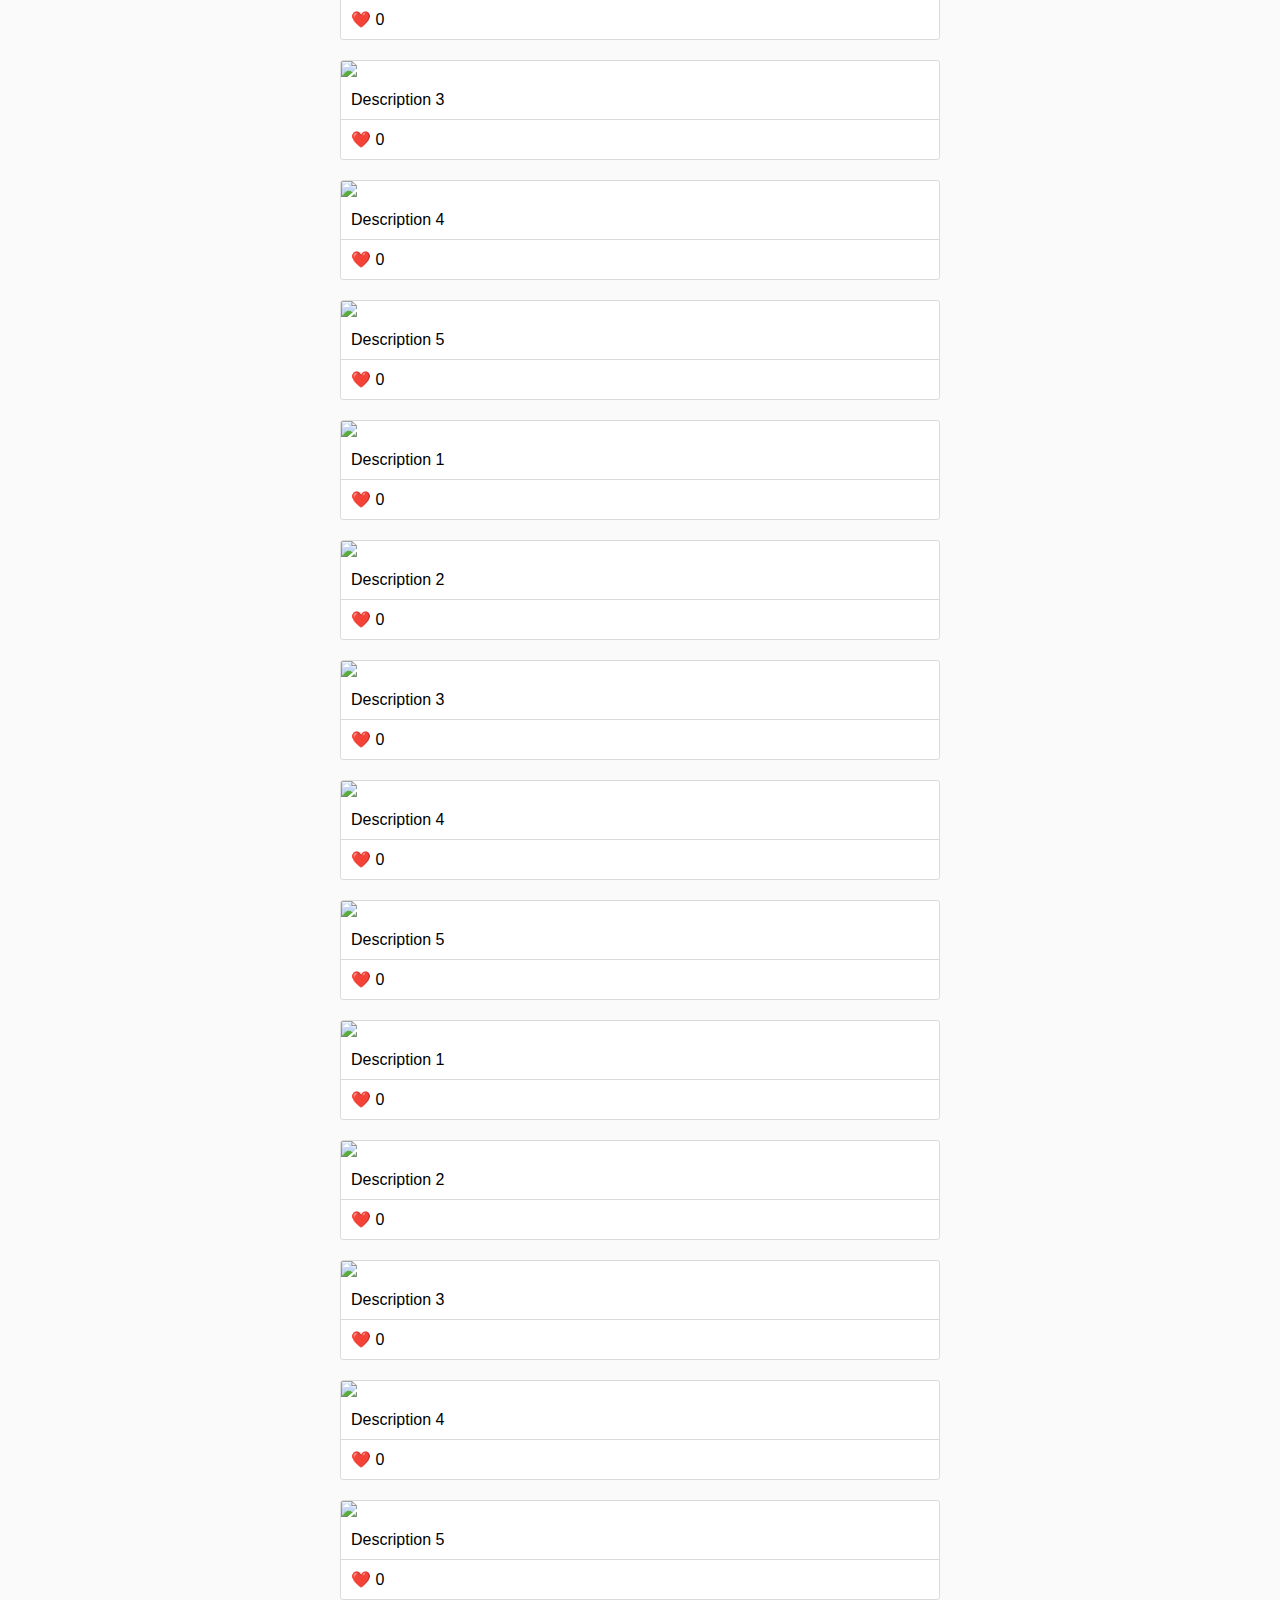
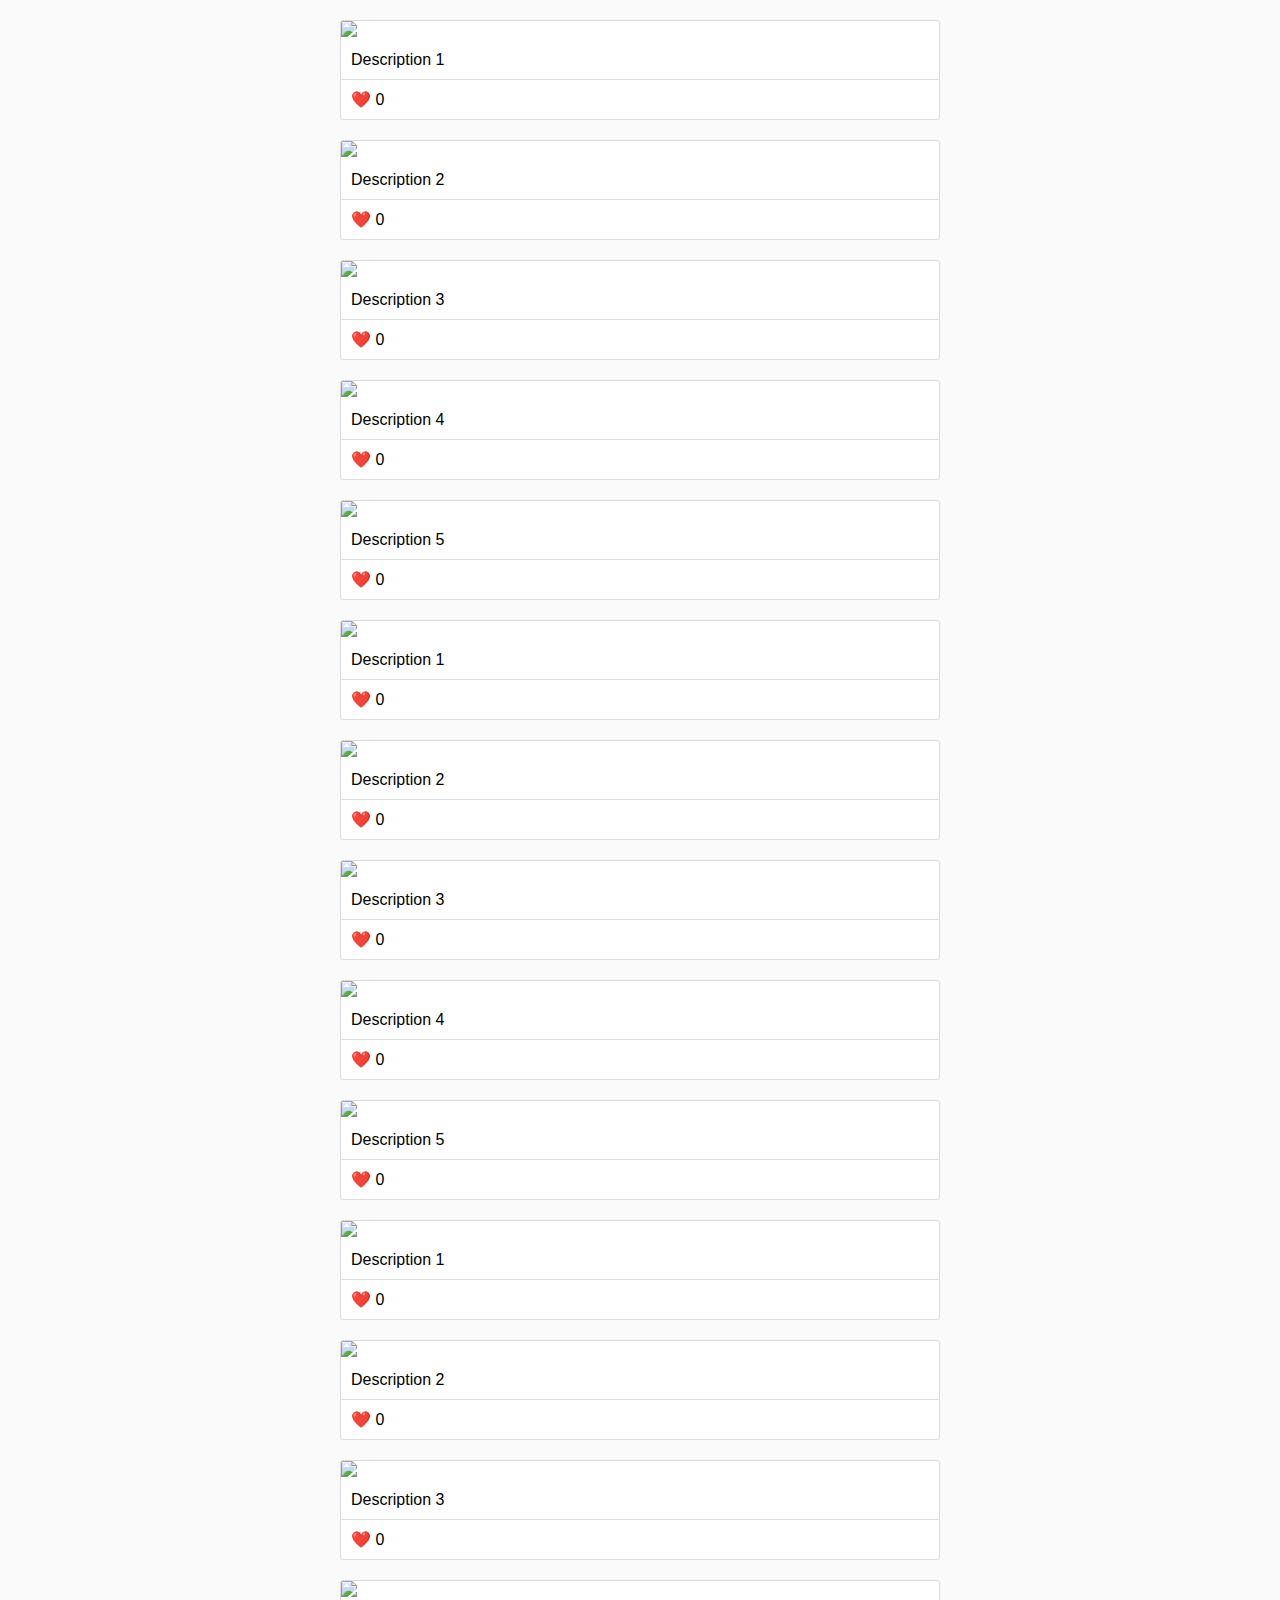
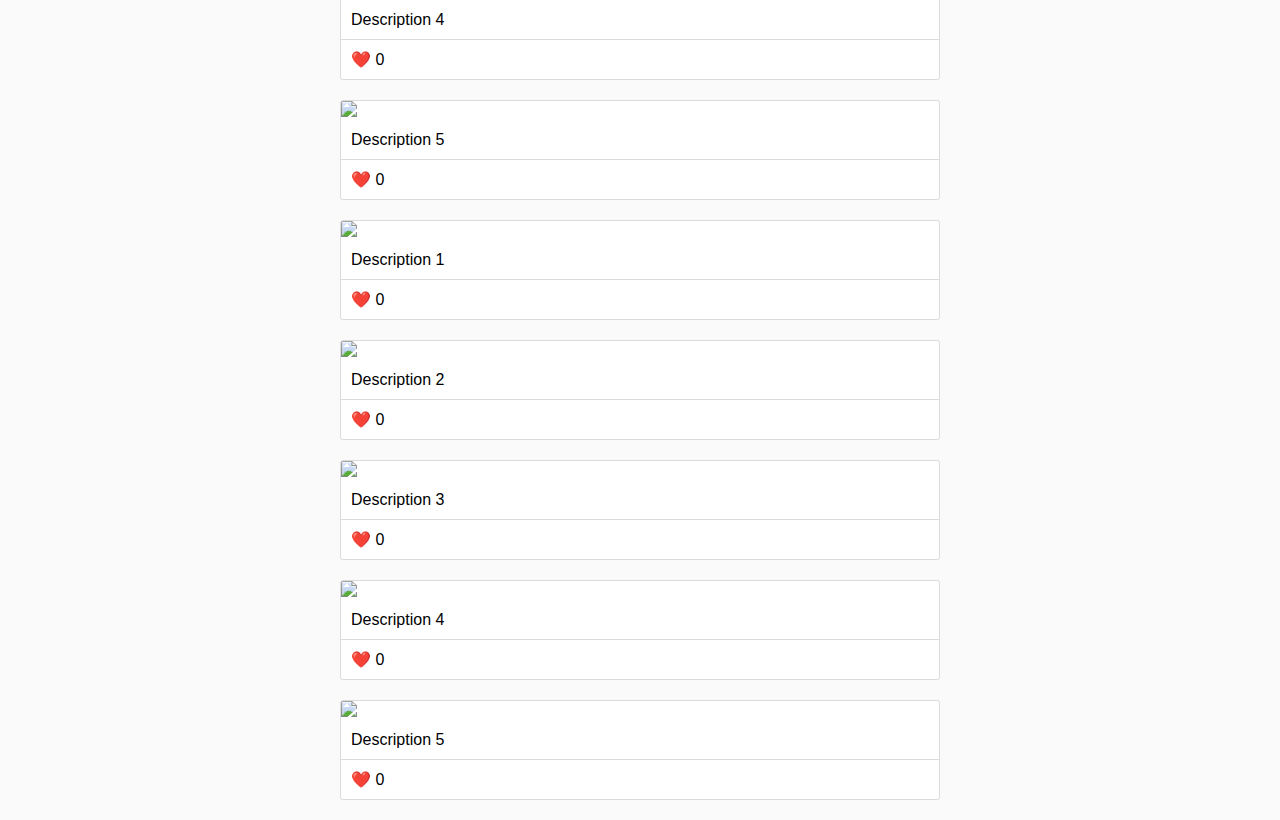
==== commit 7502af97: "Update index.html" ====
--- a/index.html
+++ b/index.html
@@ -6,13 +6,12 @@
     <meta charset="UTF-8">
     <meta name="viewport" content="width=device-width, initial-scale=1.0">
     <title>Document</title>
-    <link rel="stylesheet" href="stylei.css">
+    <link rel="stylesheet" href="style.css">
 </head>
 <body>
     <div class="container" id="postContainer">
-        <!-- JavaScript will append posts here -->
     </div>
-    <script src="scripti.js"></script>
+    <script src="script.js"></script>
 
 
  
--- a/style.css
+++ b/style.css
@@ -0,0 +1,47 @@
+body {
+    font-family: Arial, sans-serif;
+    background-color: #fafafa;
+    margin: 0;
+    padding: 0;
+    display: flex;
+    justify-content: center;
+}
+
+
+.container {
+    width: 600px;
+    margin-top: 20px;
+}
+
+
+.post {
+    background-color: #fff;
+    border: 1px solid #dbdbdb;
+    margin-bottom: 20px;
+    border-radius: 3px;
+    overflow: hidden;
+}
+
+
+.post img {
+    width: 100%;
+    height: auto;
+}
+
+
+.post .description {
+    padding: 10px;
+}
+
+
+.post .actions {
+    display: flex;
+    justify-content: space-between;
+    padding: 10px;
+    border-top: 1px solid #dbdbdb;
+}
+
+
+.post .actions .likes{
+    cursor: pointer;
+}
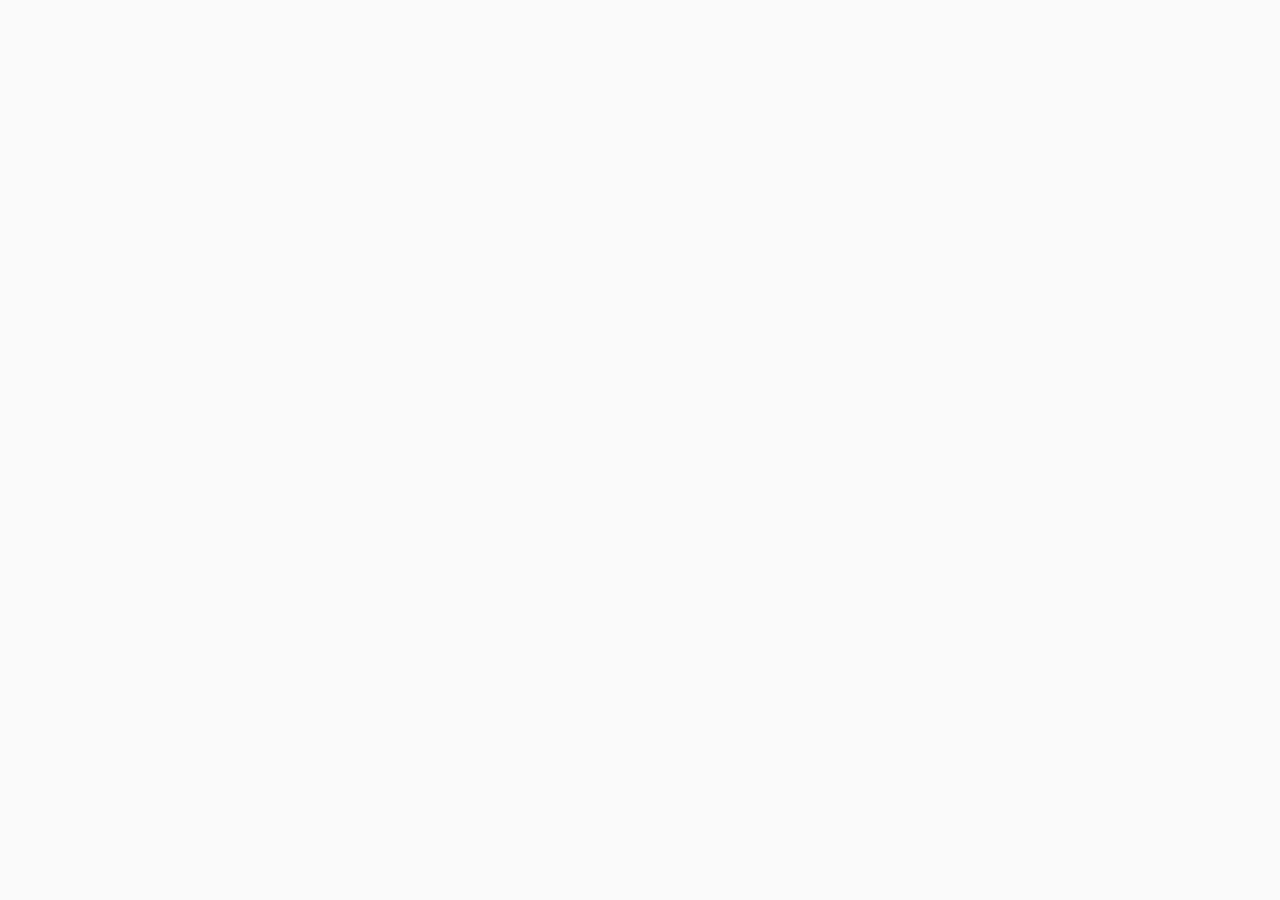
==== commit 72d9a5bd: "Update index.html" ====
--- a/index.html
+++ b/index.html
@@ -5,15 +5,11 @@
 <head>
     <meta charset="UTF-8">
     <meta name="viewport" content="width=device-width, initial-scale=1.0">
-    <title>Document</title>
     <link rel="stylesheet" href="style.css">
 </head>
 <body>
     <div class="container" id="postContainer">
     </div>
     <script src="script.js"></script>
-
-
- 
  </body>
 </html>
